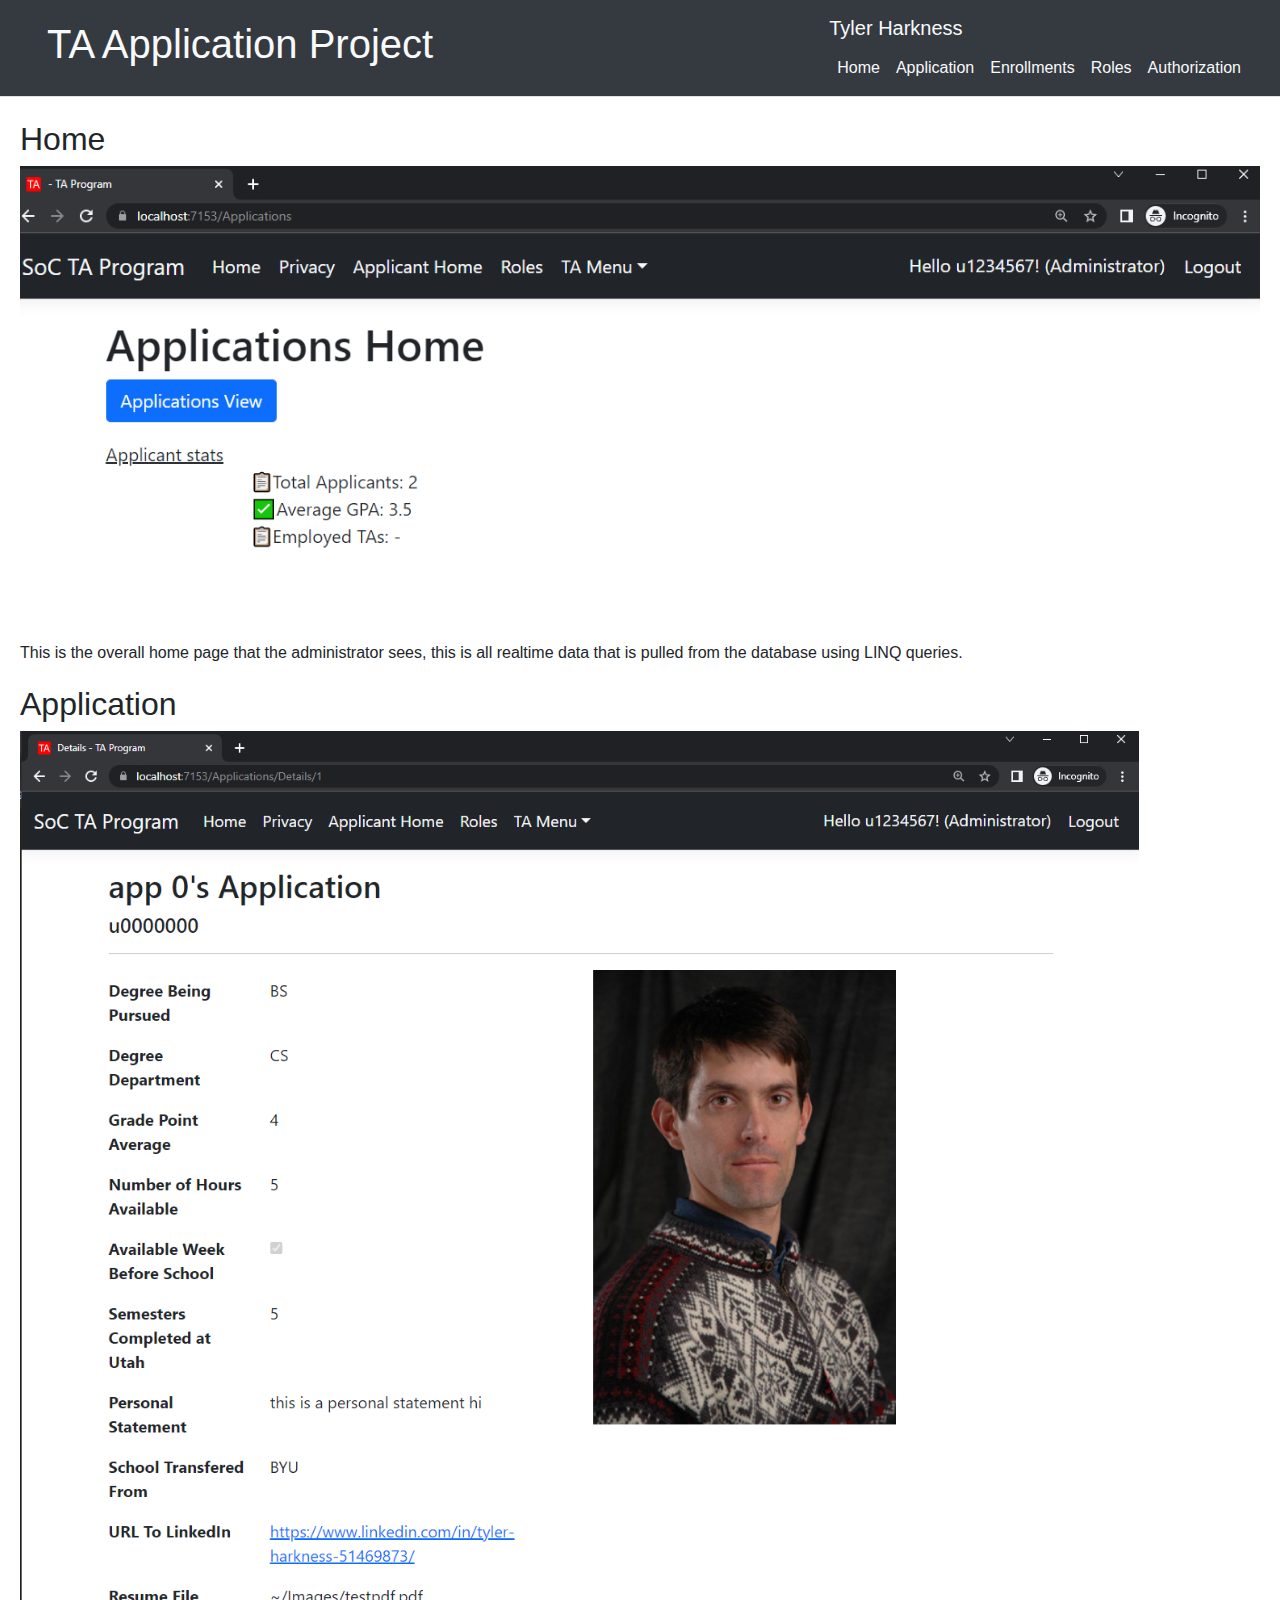
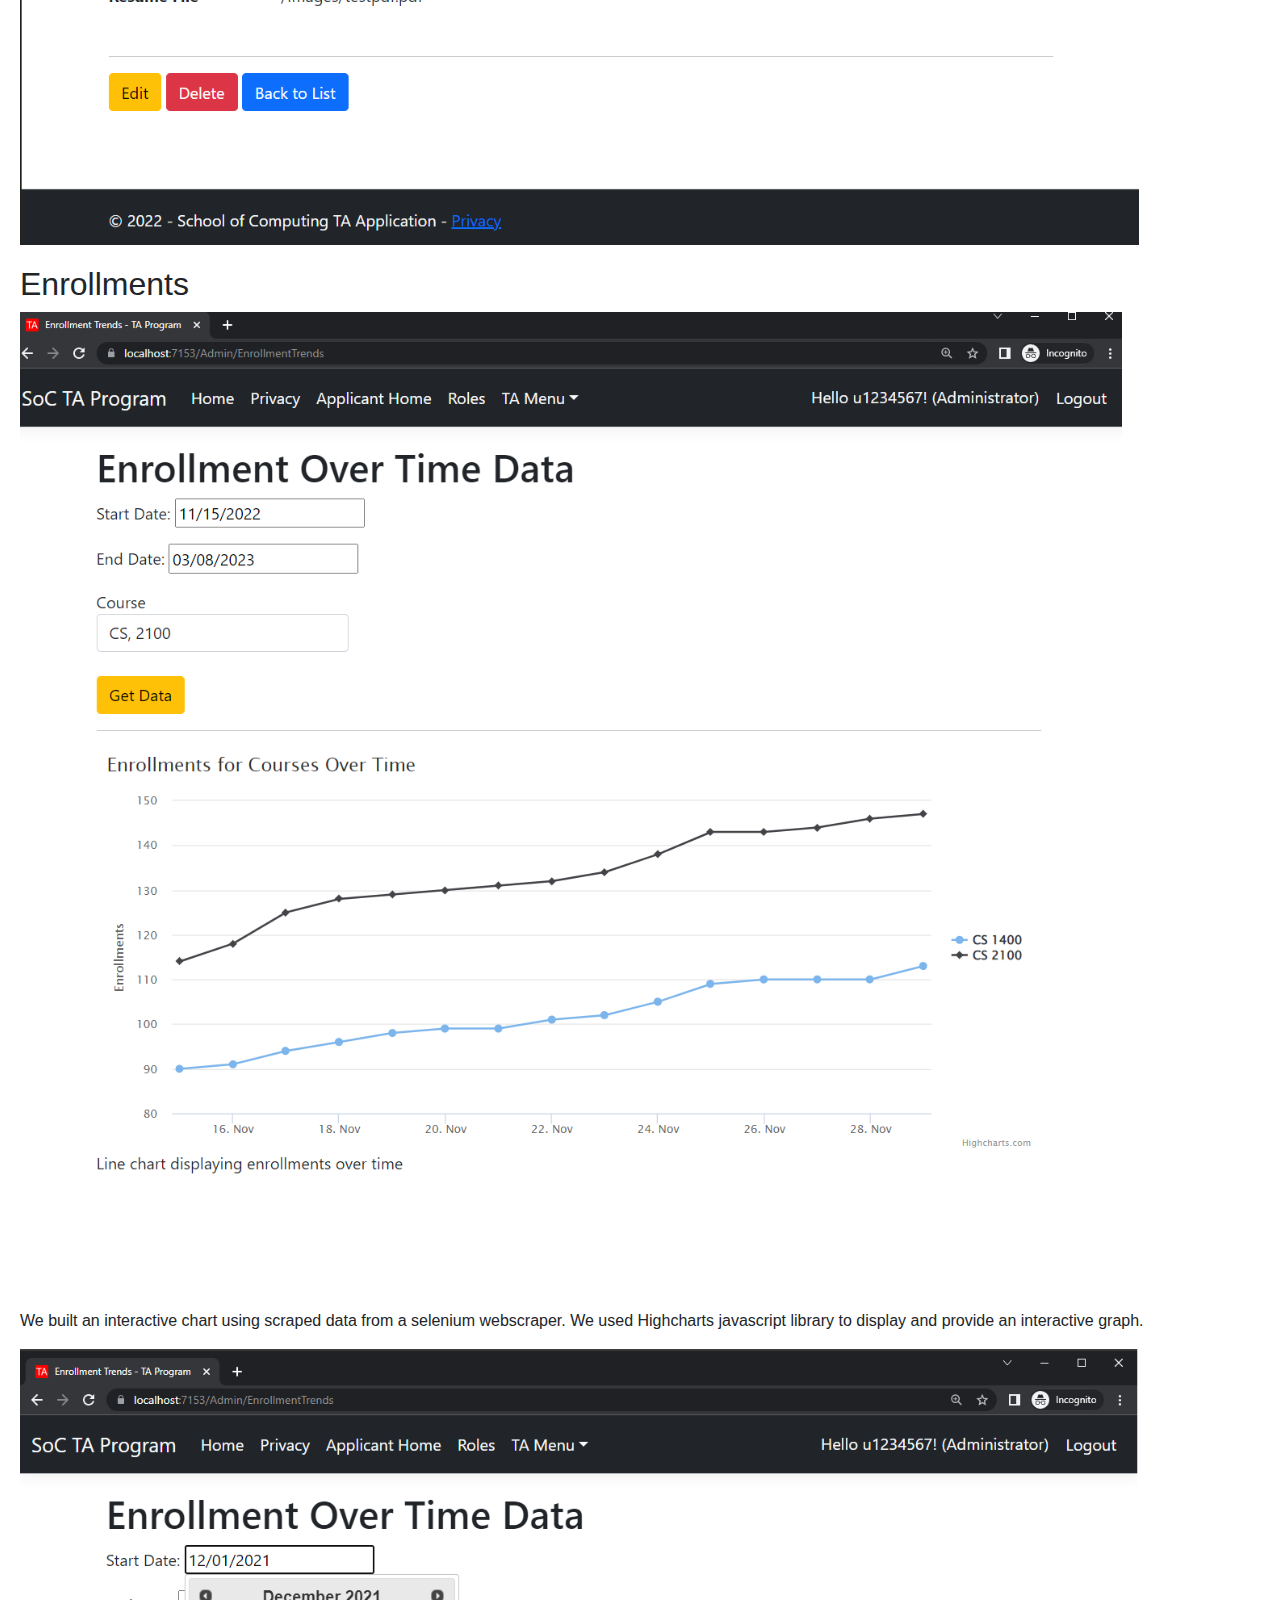
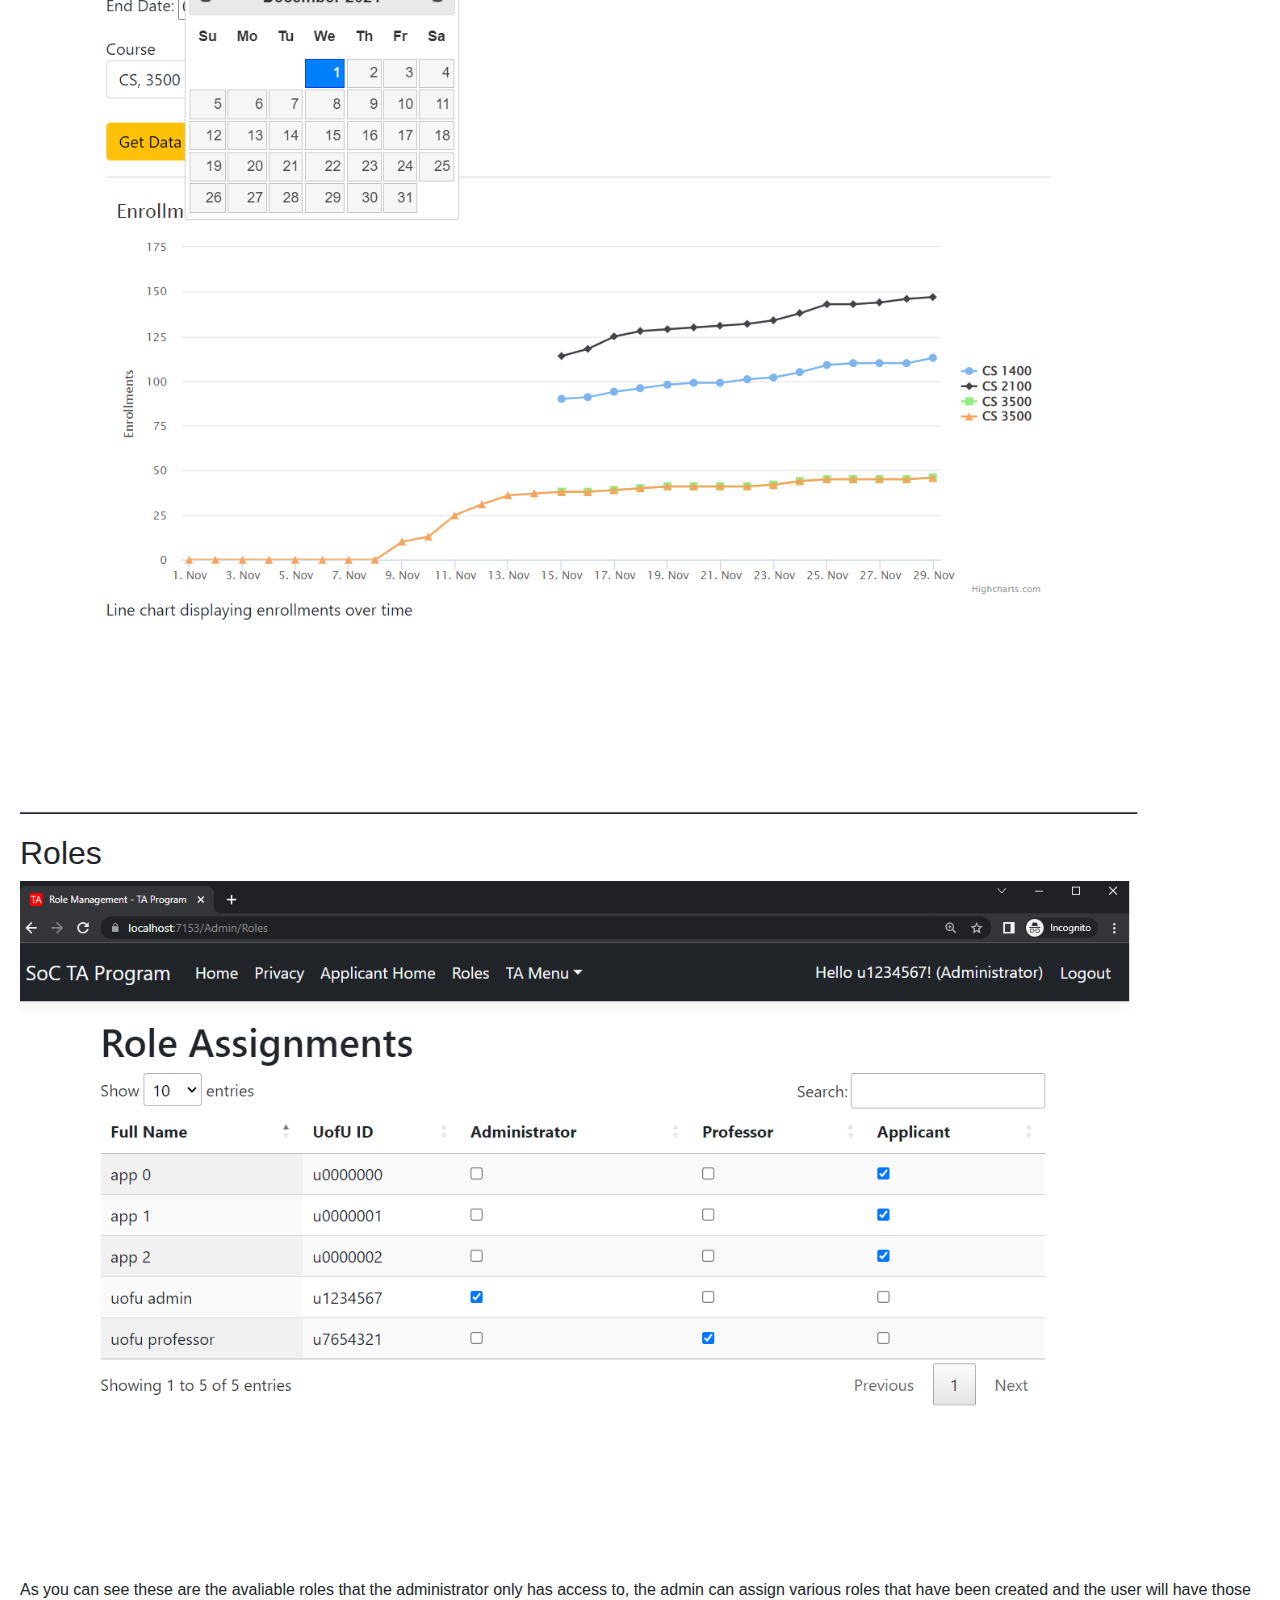
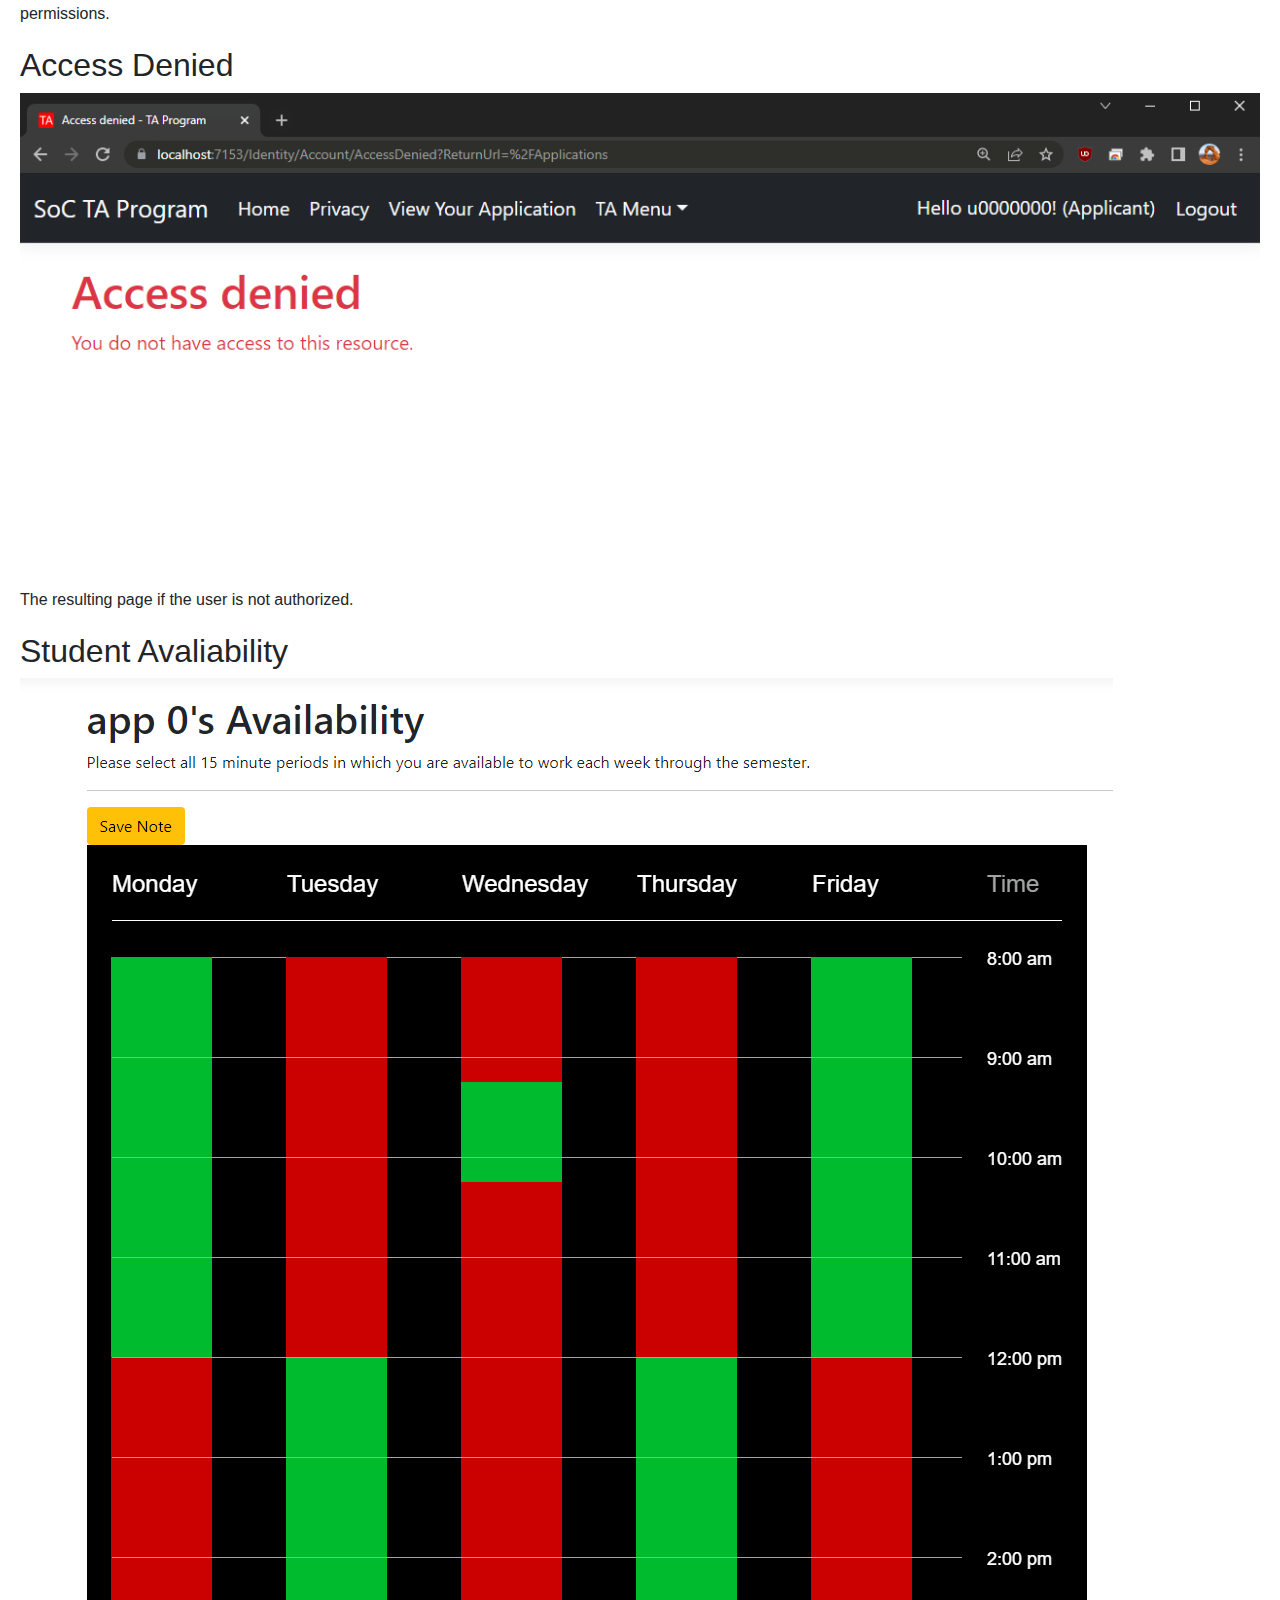
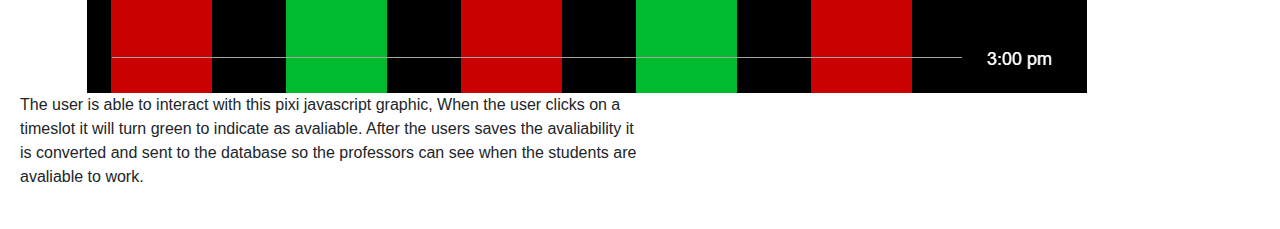
==== TAproject.html @ ca3ff70e "cleaning up" ====
<!DOCTYPE html>
<html lang="en">
<head>
    <link rel="stylesheet" type="text/css" href="style.css">
    <!-- Bootstrap JavaScript -->
    <link rel="stylesheet" href="https://stackpath.bootstrapcdn.com/bootstrap/4.3.1/css/bootstrap.min.css" integrity="sha384-ggOyR0iXCbMQv3Xipma34MD+dH/1fQ784/j6cY/iJTQUOhcWr7x9JvoRxT2MZw1T" crossorigin="anonymous">
    <script src="https://stackpath.bootstrapcdn.com/bootstrap/4.3.1/js/bootstrap.min.js" integrity="sha384-JjSmVgyd0p3pXB1rRibZUAYoIIy6OrQ6VrjIEaFf/nJGzIxFDsf4x0xIM+B07jRM" crossorigin="anonymous"></script>
    <script src="https://code.jquery.com/jquery-3.3.1.slim.min.js" integrity="sha384-q8i/X+965DzO0rT7abK41JStQIAqVgRVzpbzo5smXKp4YfRvH+8abtTE1Pi6jizo" crossorigin="anonymous"></script>
    <meta charset="UTF-8">
    <meta name="viewport" content="width=device-width, initial-scale=1.0">
    <title>TA Application Project</title>
    <style>
    
    </style>
</head>
<body>
    <header>
        <nav class="navbar fixed-top navbar-expand-sm navbar-toggleable-sm navbar-light bg-dark border-bottom box-shadow mb-3">
            <div class="container-fluid">
                <a class="nav-link text-light" href="./index.html">
                    <h1 class="text-light">TA Application Project </h1>
                </a>
                <button class="navbar-toggler" type="button" data-bs-toggle="collapse" data-bs-target=".navbar-collapse" aria-controls="navbarSupportedContent"
                        aria-expanded="false" aria-label="Toggle navigation">
                    <span class="navbar-toggler-icon"></span>
                </button>

               
                <div class="ms-auto">
                    <a class="navbar-brand text-light" href="./index.html">Tyler Harkness</a>
                    <ul class="navbar-nav">
                        <li class="nav-item">
                            <a class="nav-link text-light" href="#home">Home</a>
                        </li>
                        <li class="nav-item">
                            <a class="nav-link text-light" href="#application">Application</a>
                        </li>
                        <li class="nav-item">
                            <a class="nav-link text-light" href="#enrollments">Enrollments</a>
                        </li>
                        <li class="nav-item">
                            <a class="nav-link text-light" href="#roles">Roles</a>
                        </li>
                        <li class="nav-item">
                            <a class="nav-link text-light" href="#access">Authorization</a>
                        </li>
                    </ul>
                </div>

            </div>
        </nav>

    </header>
 



    <main>
        <section id="home">
            <h2>Home</h2>
            <img src="./Images/application-home.png" alt="Screenshot of the application homepage">
            <p>This is the overall home page that the administrator sees, this is all realtime data that is pulled from the database using LINQ queries.</p>
        </section>
        <section id="application">
            <h2>Application</h2>
            <img src="./Images/application-page.png" alt="Screenshot of the application page">
        </section>
        <section id="enrollments">
            <h2>Enrollments</h2>
            <img src="./Images/enrollment-1.png" alt="Screenshot of the enrollments page 1">
            <p>We built an interactive chart using scraped data from a selenium webscraper. We used Highcharts javascript library to display and provide an interactive graph.</p>
            <img src="./Images/enrollment-2.png" alt="Screenshot of the enrollments page 2">
        </section>
        <section id="roles">
            <h2>Roles</h2>
            <img src="./Images/roles.png" alt="Screenshot of the roles page">
            <p>As you can see these are the avaliable roles that the administrator only has access to, the admin can assign various roles that have been created and the user will have those permissions.</p>
        </section>
        <section id="access">
            <h2>Access Denied</h2>
            <img src="./Images/access-denied.png" alt="Screenshot of authorization">
            <p>The resulting page if the user is not authorized.</p>
        </section>
        <section id="Avaliability">
            <h2>Student Avaliability</h2>
            <img src="./Images/avaliability.png" alt="Screenshot of avaliability">
            <p style="max-width: 50%">The user is able to interact with this pixi javascript graphic, When the user clicks on a timeslot it will turn green to indicate as avaliable. After the users saves the avaliability it is converted and sent to the database so the professors can see when the students are avaliable to work. </p>
        </section>
    </main>
</body>
</html>
---- style.css ----
.container {
    display: flex;
}

.navbar-brand {
    margin-right: auto;
}

.navbar-nav {
    display: flex;
}

.nav-link {
    padding-right: 1rem;
    padding-left: 1rem;
}

.flex-grow-1 {
    flex-grow: 1;
}
body {
    font-family: Arial, sans-serif;
    margin: 0;
    padding-top: 100px;
}

main {
    padding: 20px;
}

section {
    margin-bottom: 20px;
}

img {
    max-width: 100%;
    height: auto;
}
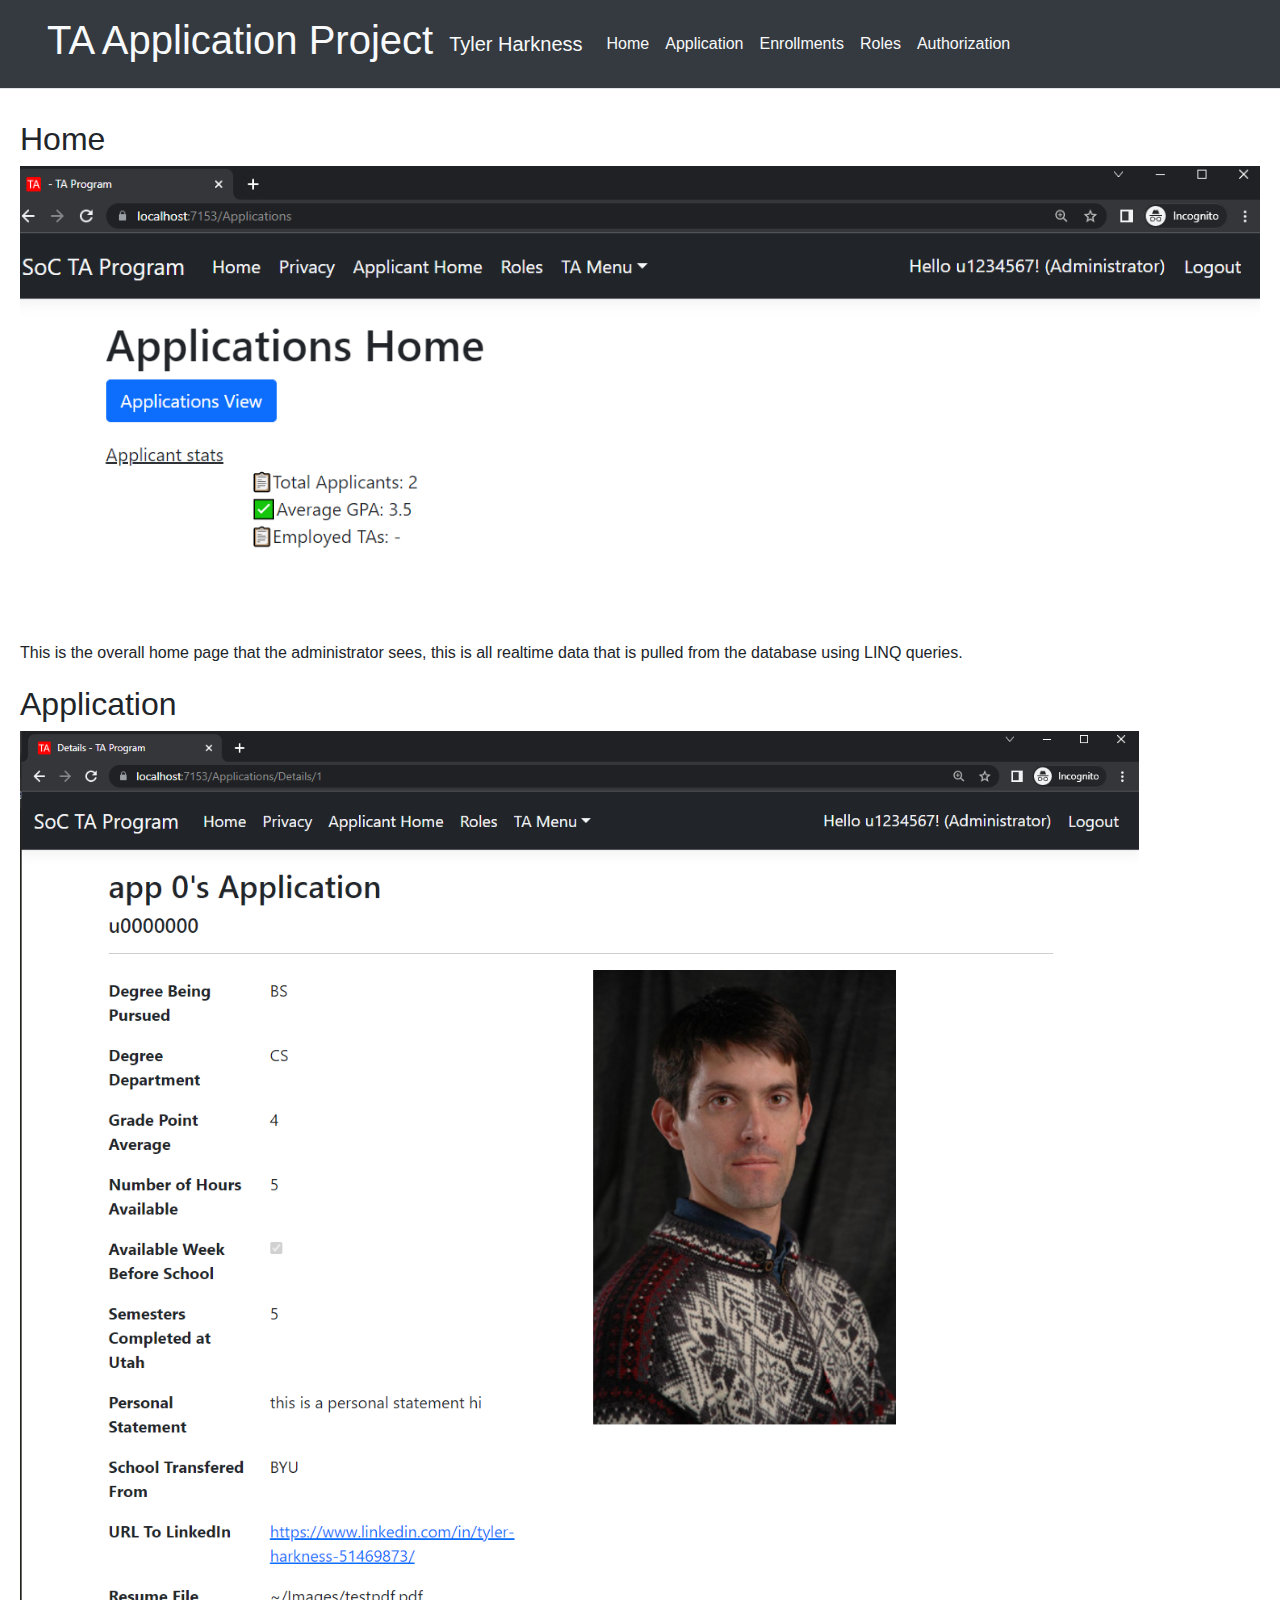
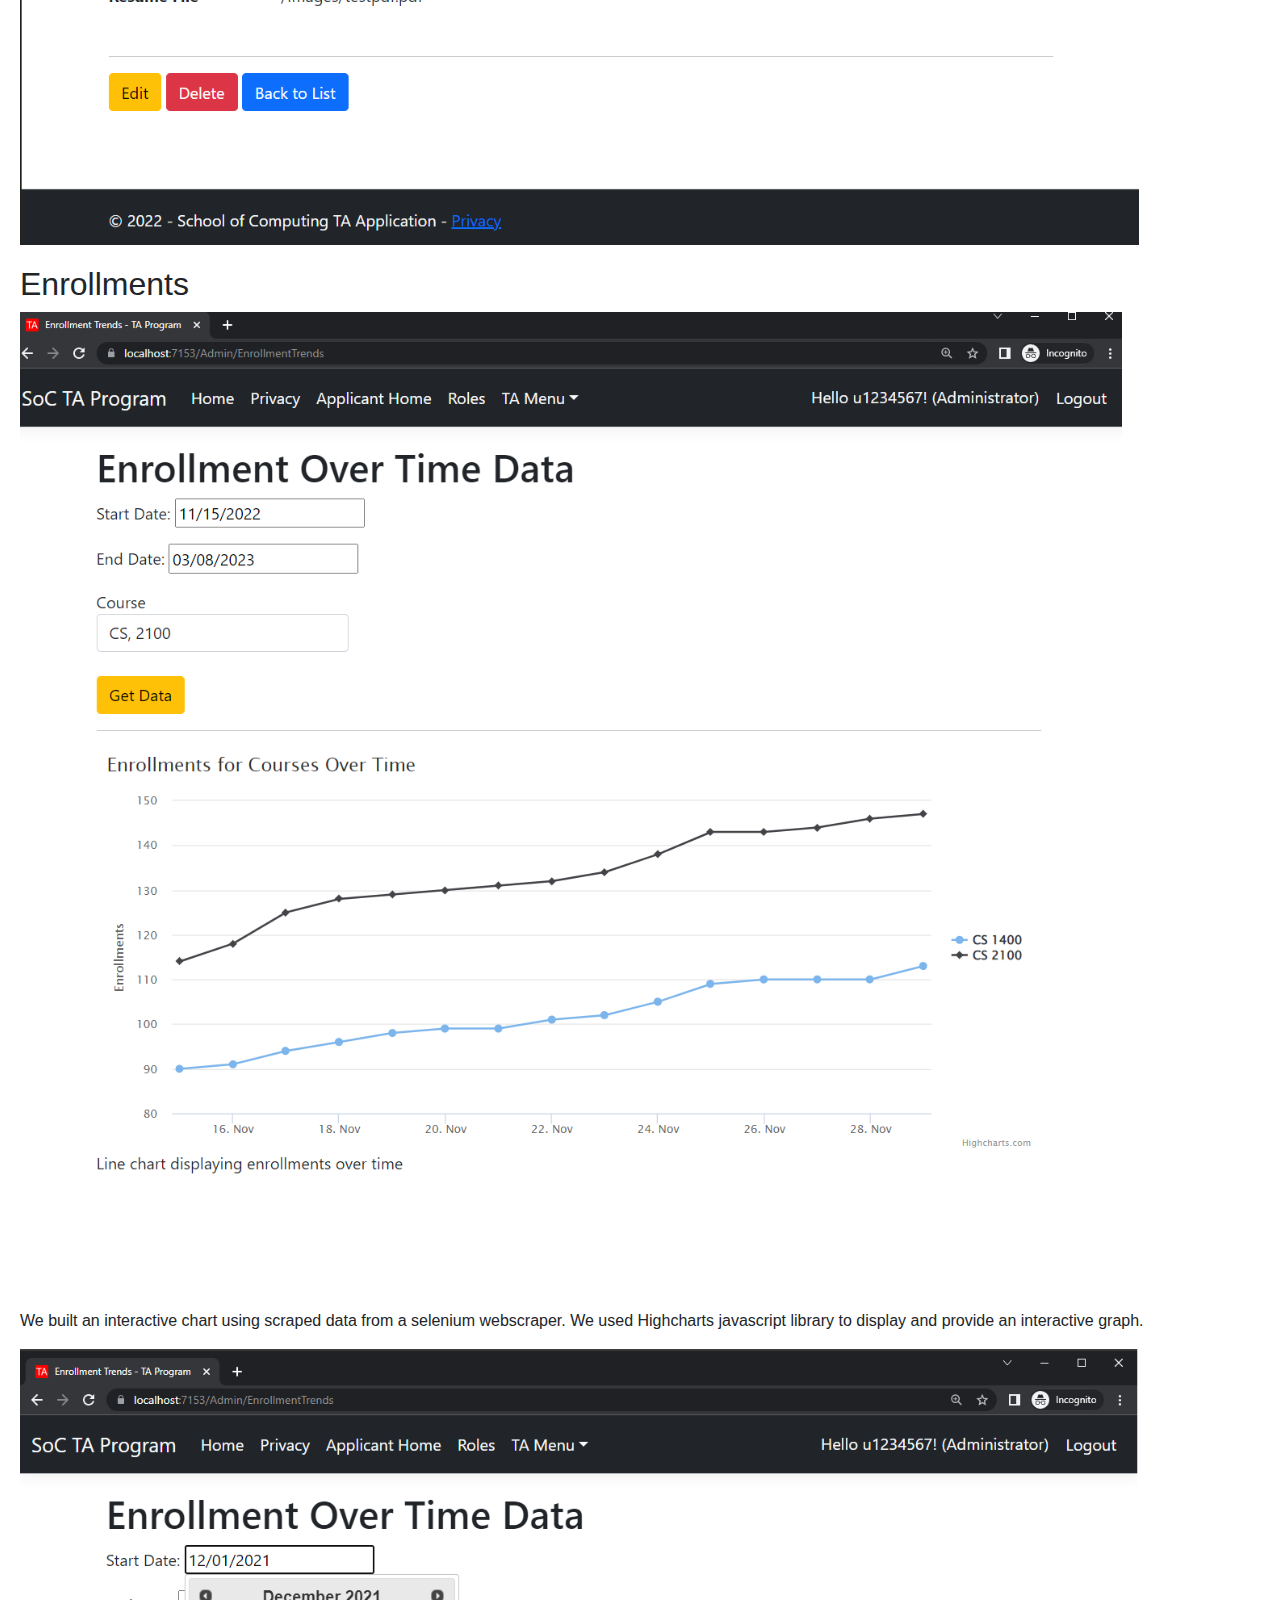
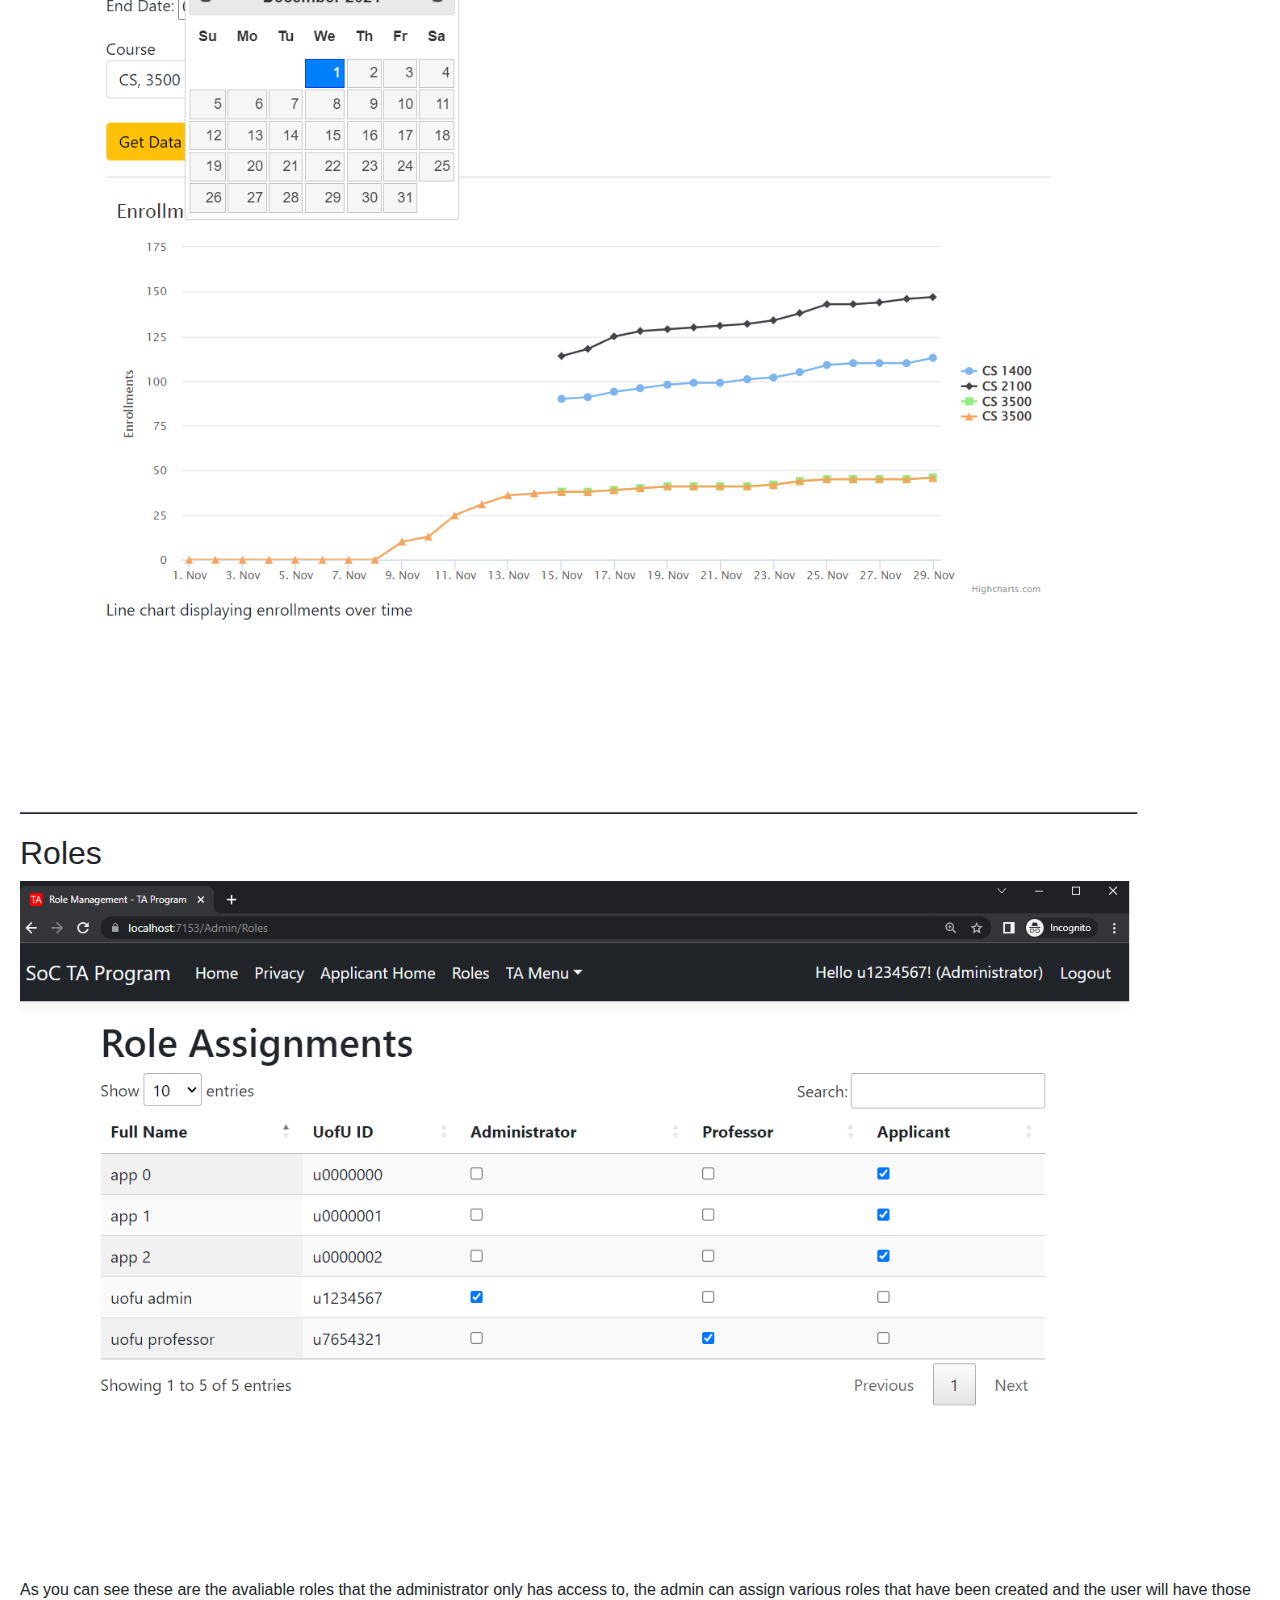
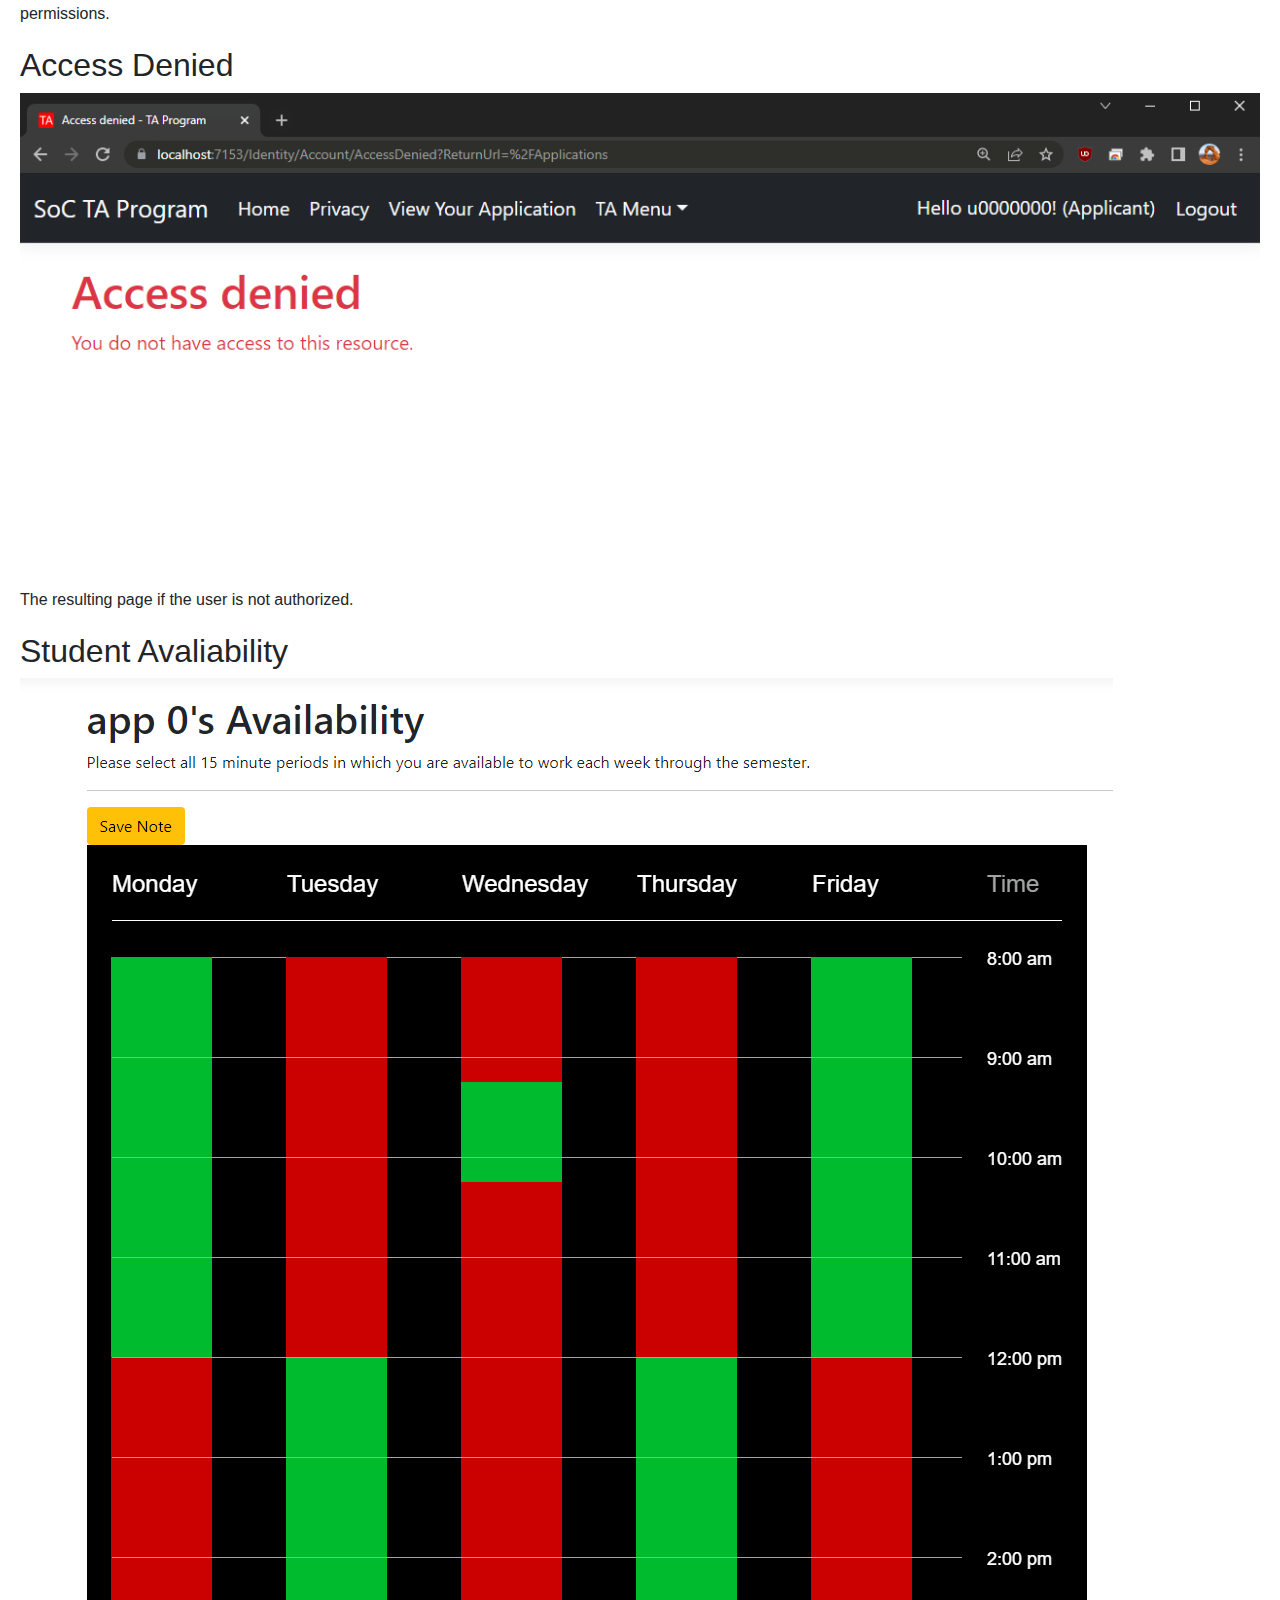
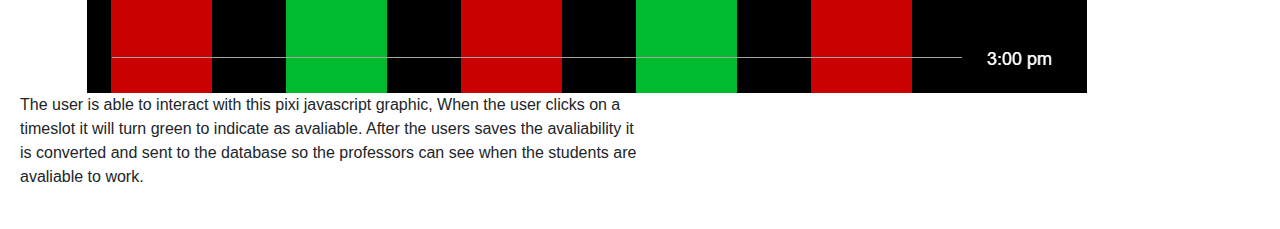
==== commit dc6dd696: "fixing mobile screen navbar" ====
--- a/TAproject.html
+++ b/TAproject.html
@@ -26,8 +26,8 @@
                 </button>
 
                
-                <div class="ms-auto">
                     <a class="navbar-brand text-light" href="./index.html">Tyler Harkness</a>
+                <div class="navbar-collapse collapse d-sm-inline-flex justify-content-between">
                     <ul class="navbar-nav">
                         <li class="nav-item">
                             <a class="nav-link text-light" href="#home">Home</a>
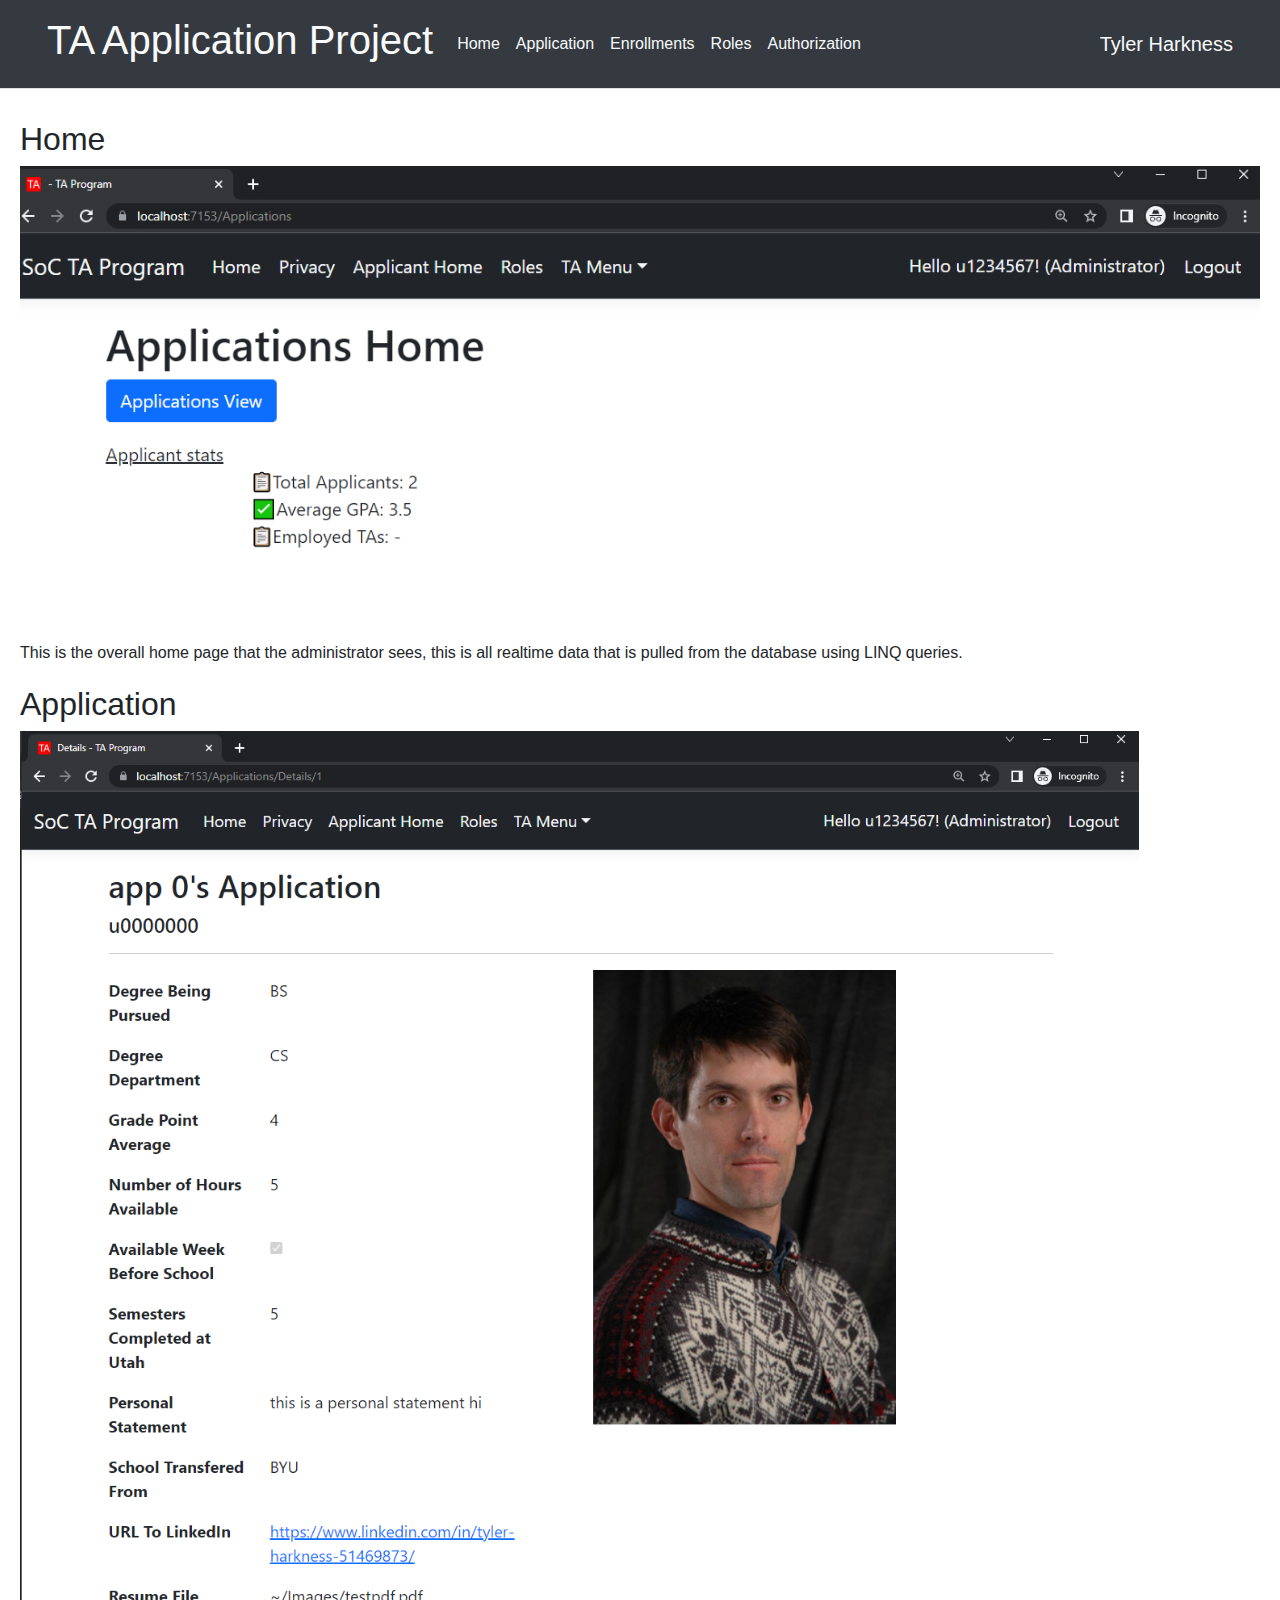
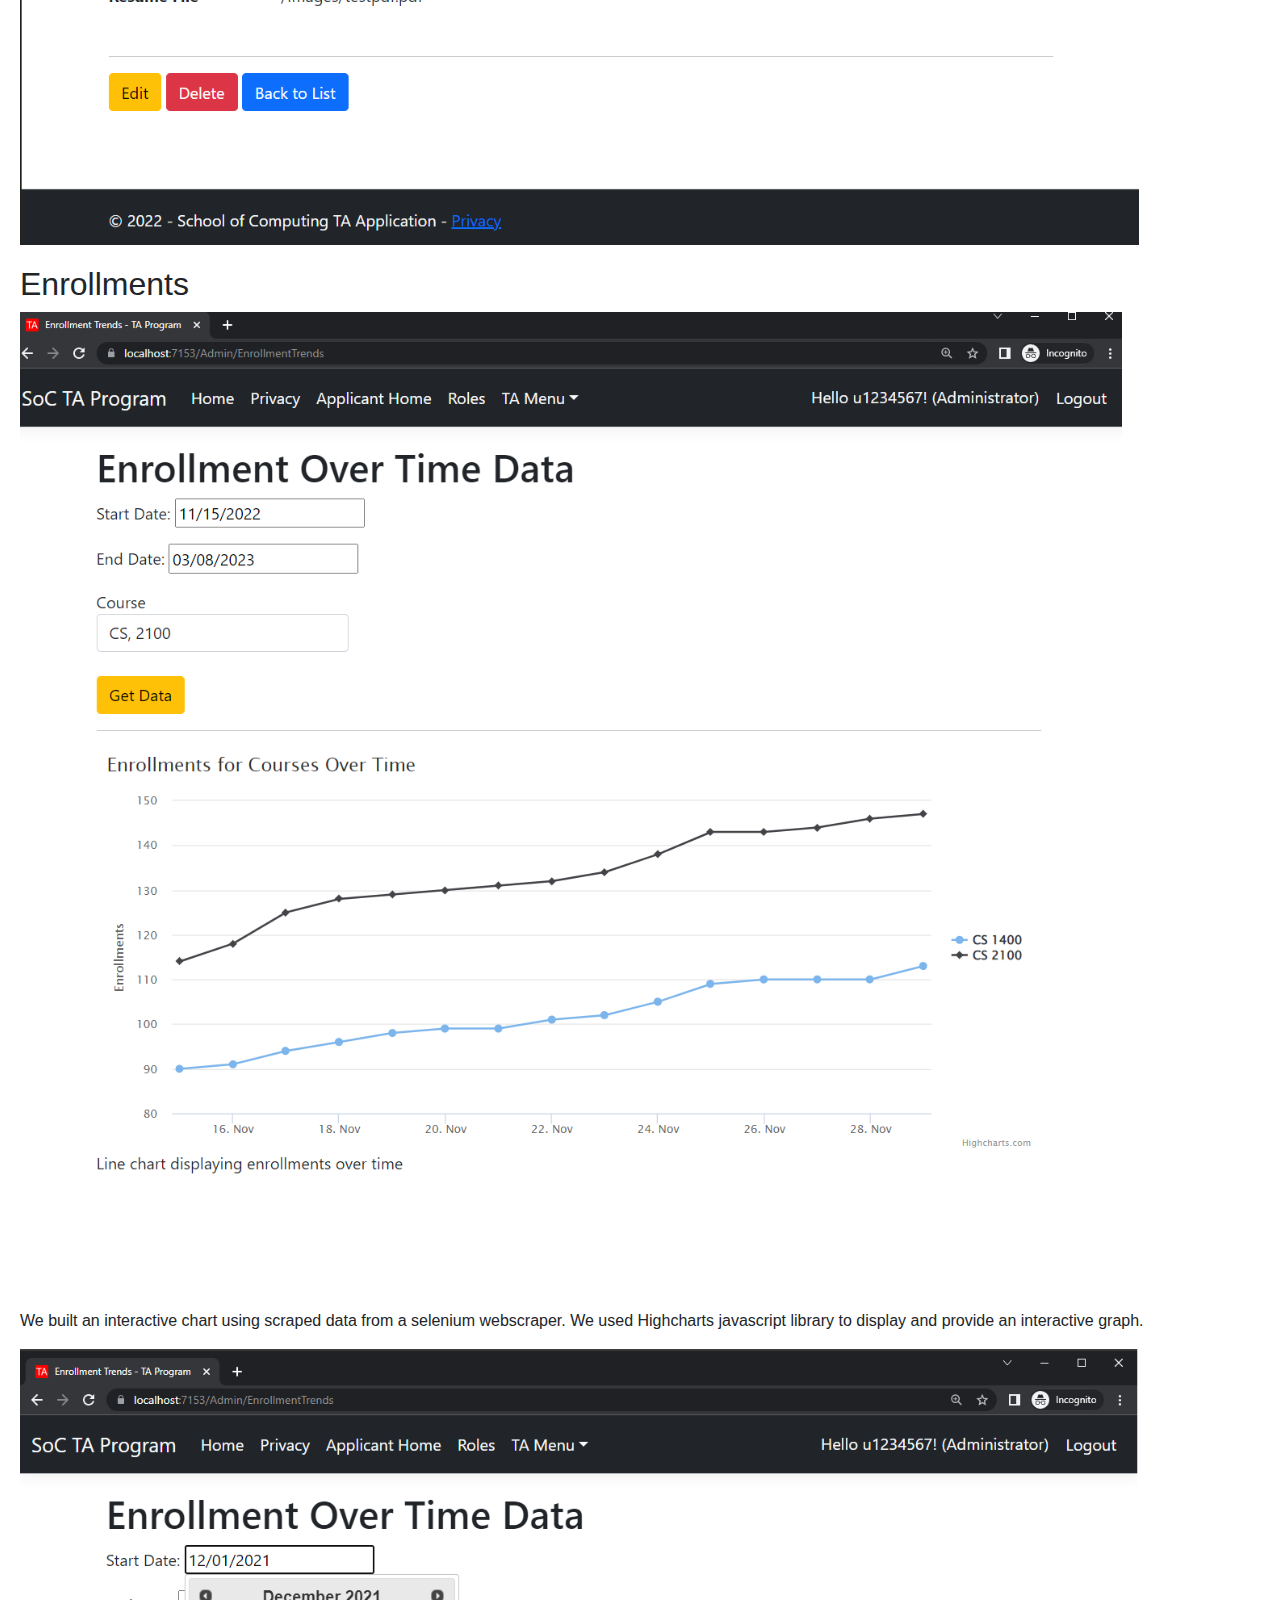
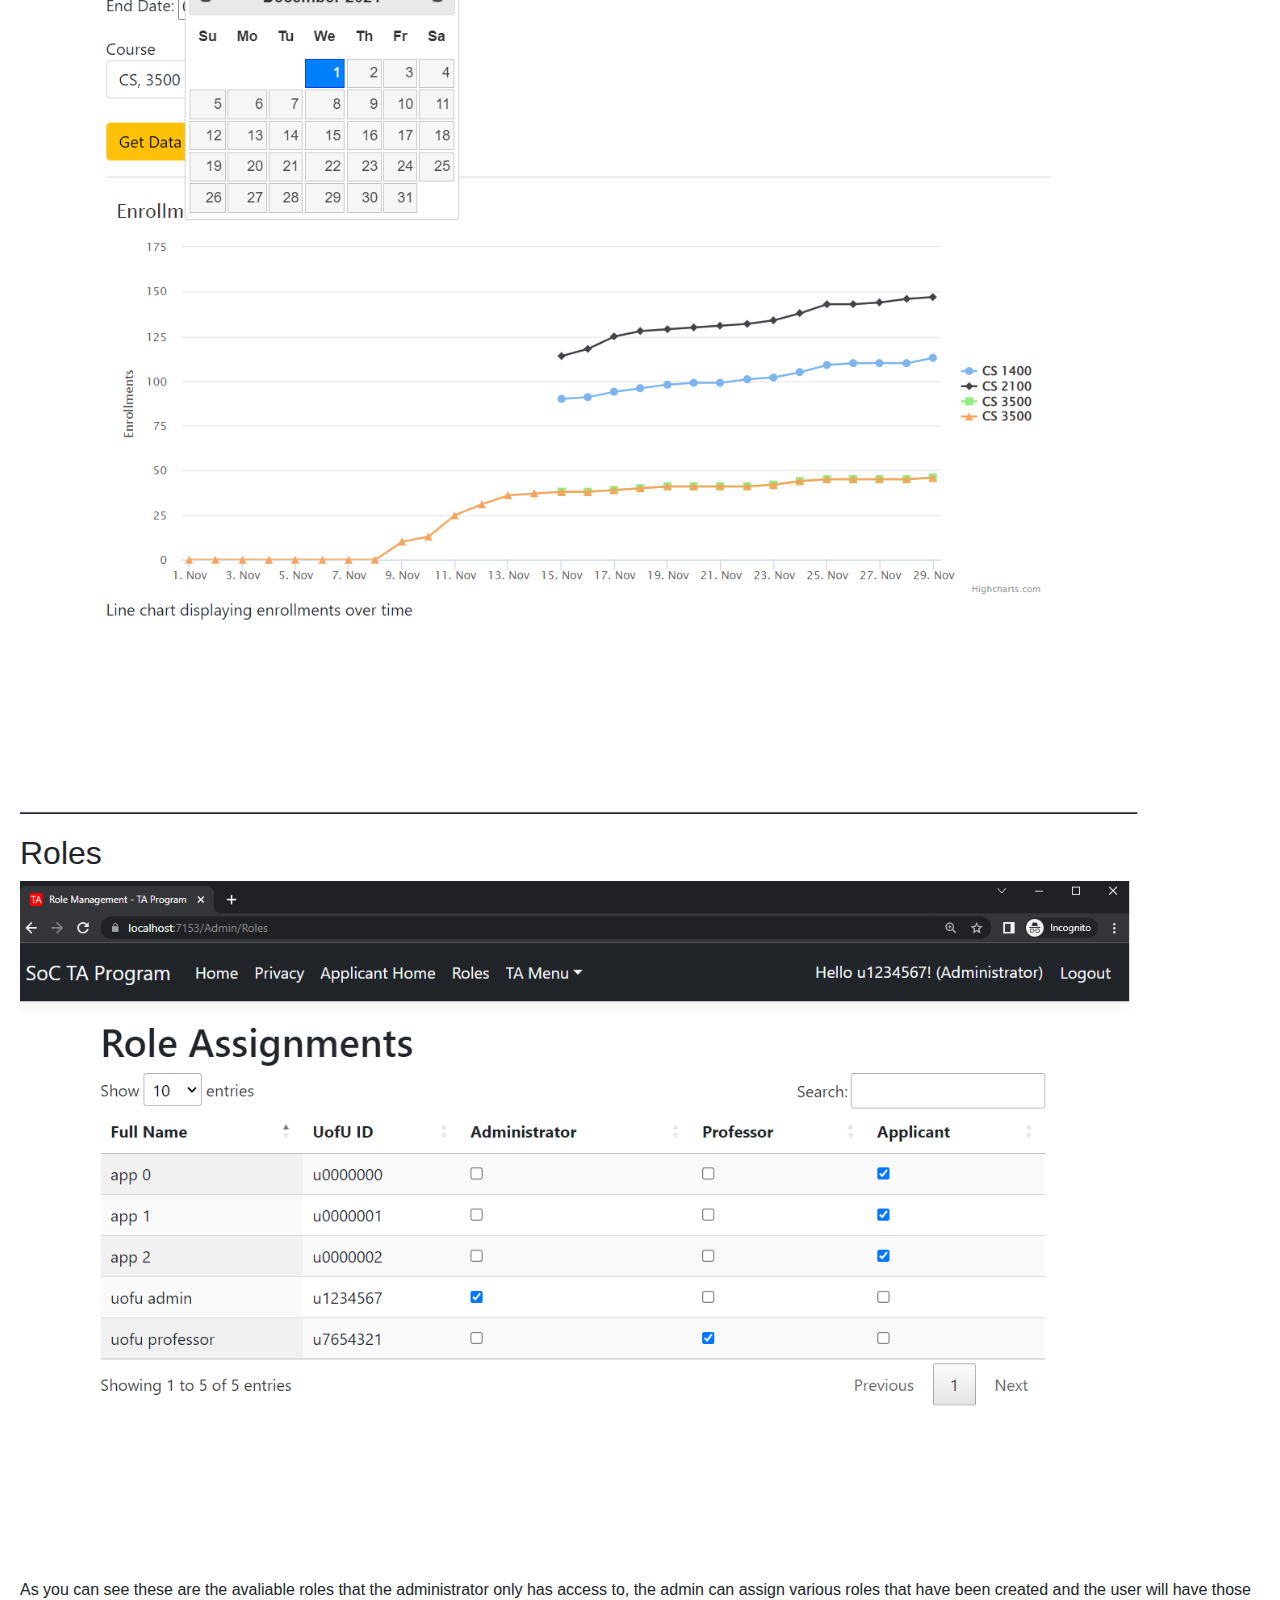
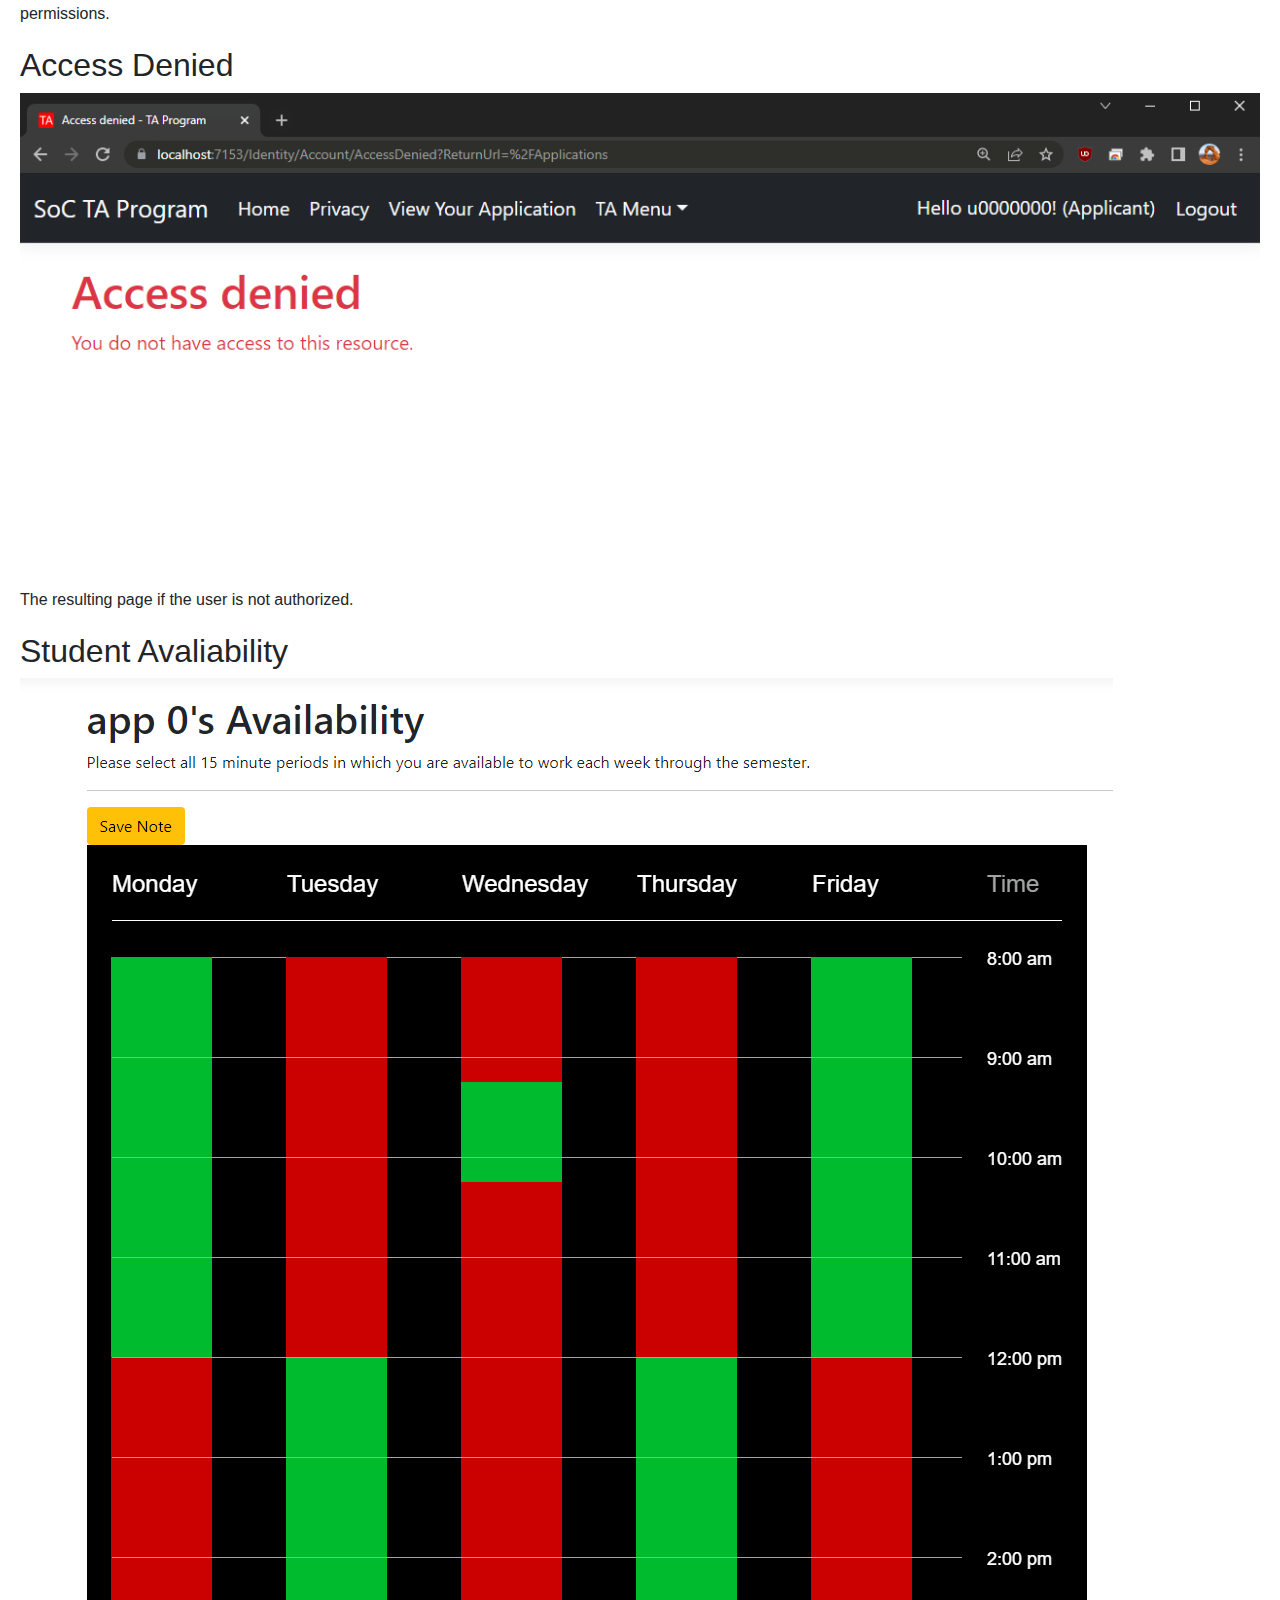
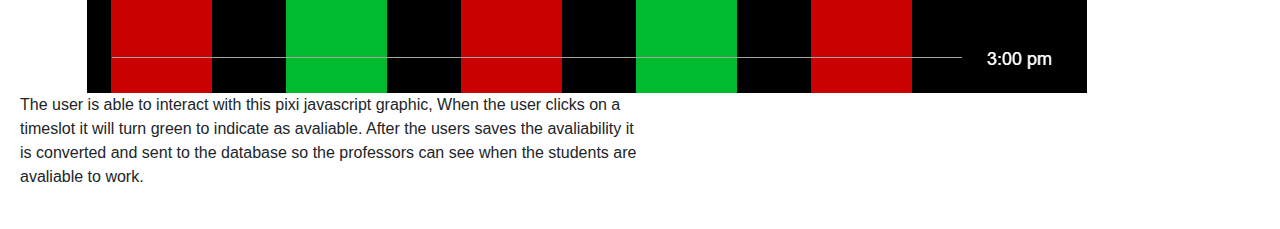
==== commit aa7dd89c: "testing if the navbar is fixed" ====
--- a/TAproject.html
+++ b/TAproject.html
@@ -20,14 +20,10 @@
                 <a class="nav-link text-light" href="./index.html">
                     <h1 class="text-light">TA Application Project </h1>
                 </a>
-                <button class="navbar-toggler" type="button" data-bs-toggle="collapse" data-bs-target=".navbar-collapse" aria-controls="navbarSupportedContent"
-                        aria-expanded="false" aria-label="Toggle navigation">
+                <button class="navbar-toggler" type="button" data-toggle="collapse" data-target=".navbar-collapse" aria-controls="navbarSupportedContent" aria-expanded="false" aria-label="Toggle navigation">
                     <span class="navbar-toggler-icon"></span>
                 </button>
-
-               
-                    <a class="navbar-brand text-light" href="./index.html">Tyler Harkness</a>
-                <div class="navbar-collapse collapse d-sm-inline-flex justify-content-between">
+                <div class="navbar-collapse collapse d-sm-inline-flex justify-content-between ml-auto">
                     <ul class="navbar-nav">
                         <li class="nav-item">
                             <a class="nav-link text-light" href="#home">Home</a>
@@ -45,13 +41,15 @@
                             <a class="nav-link text-light" href="#access">Authorization</a>
                         </li>
                     </ul>
+                    <a class="navbar-brand text-light" href="./index.html">Tyler Harkness</a>
                 </div>
-
             </div>
         </nav>
+    </header>
 
-    </header>
- 
+
+
+
 
 
 
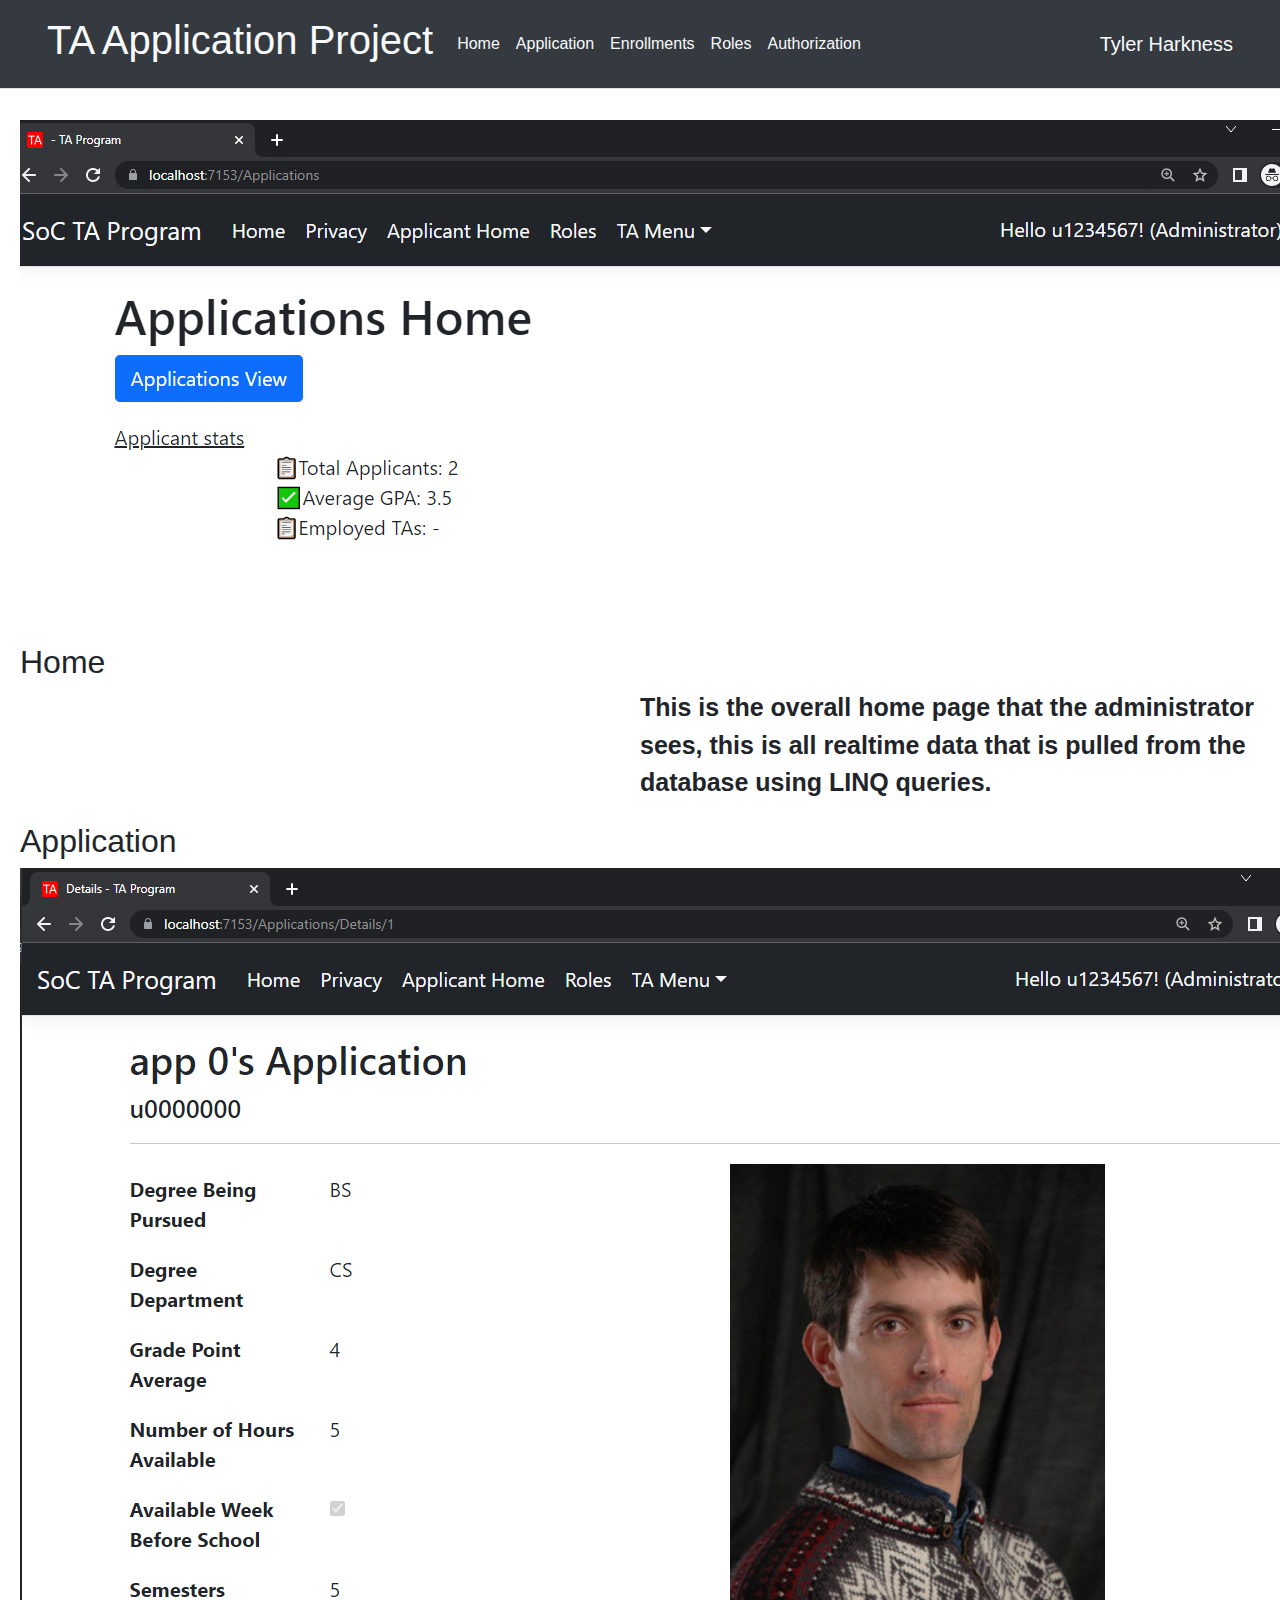
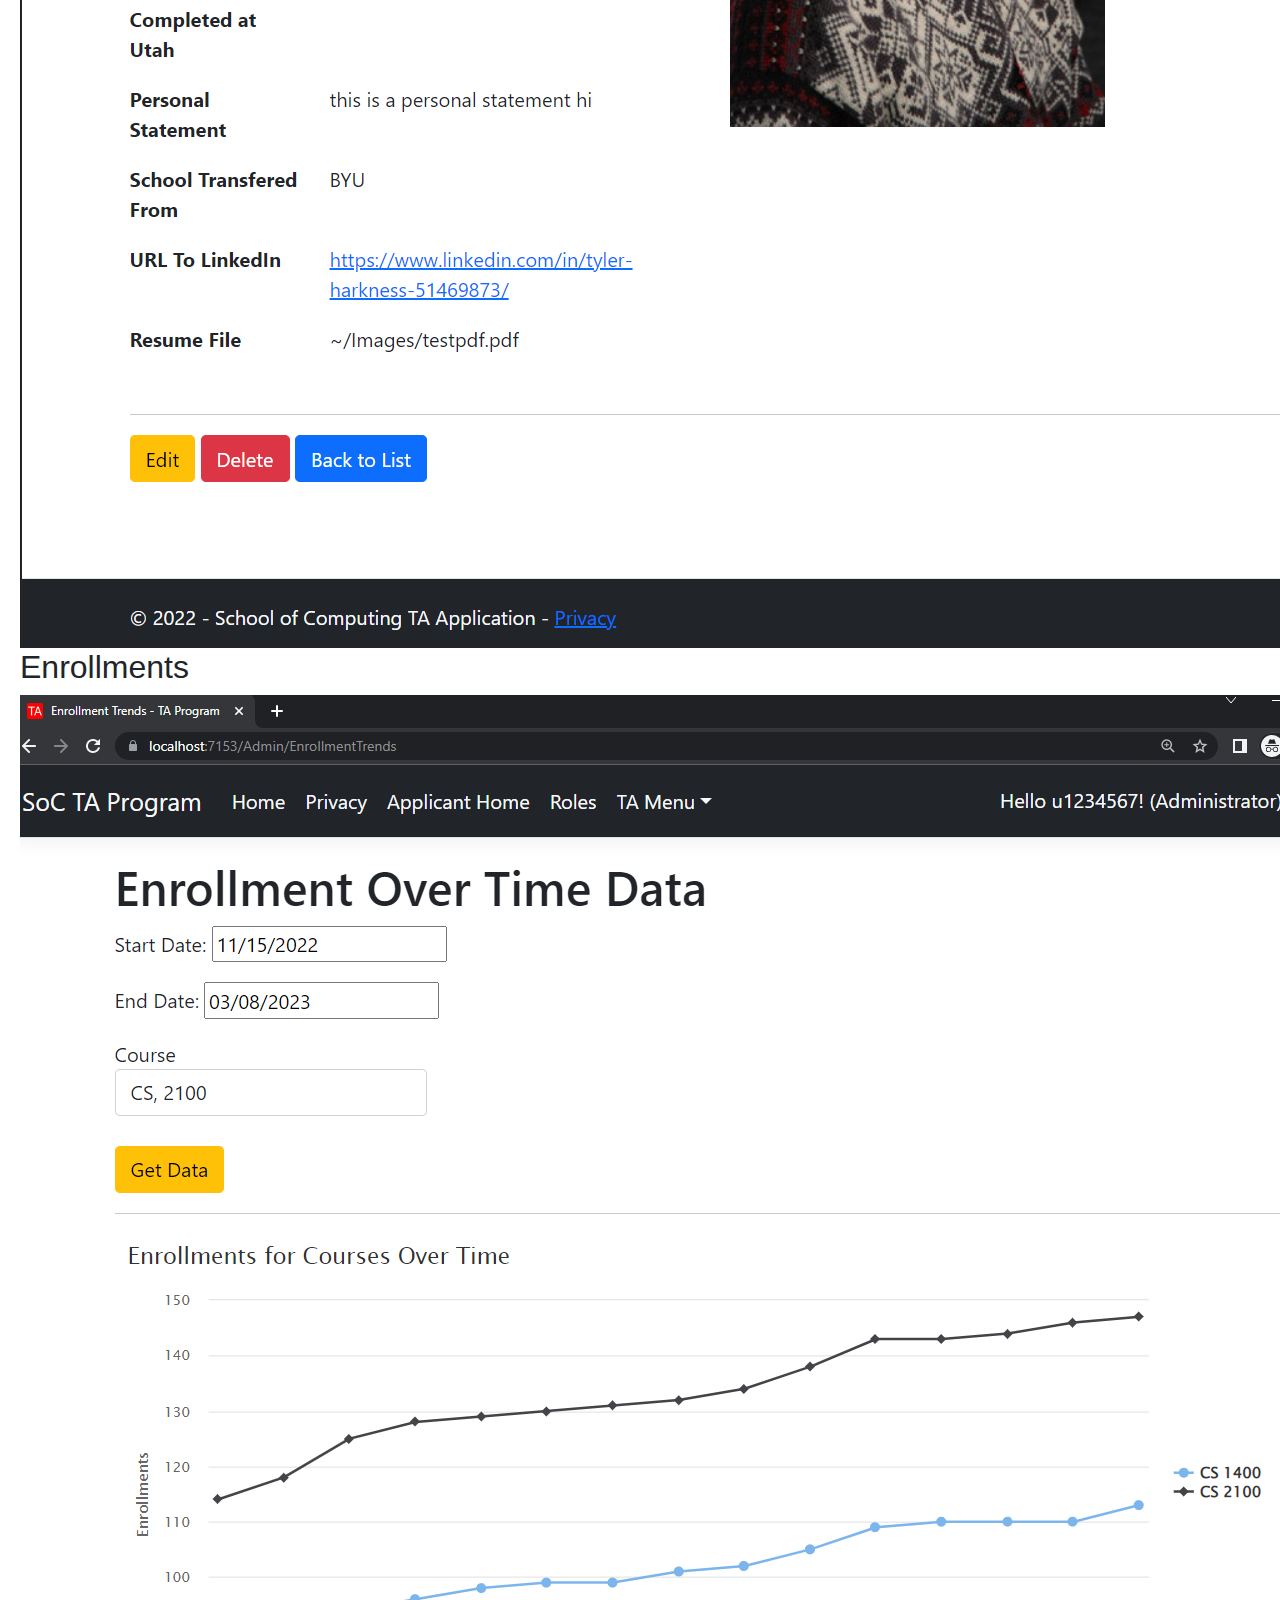
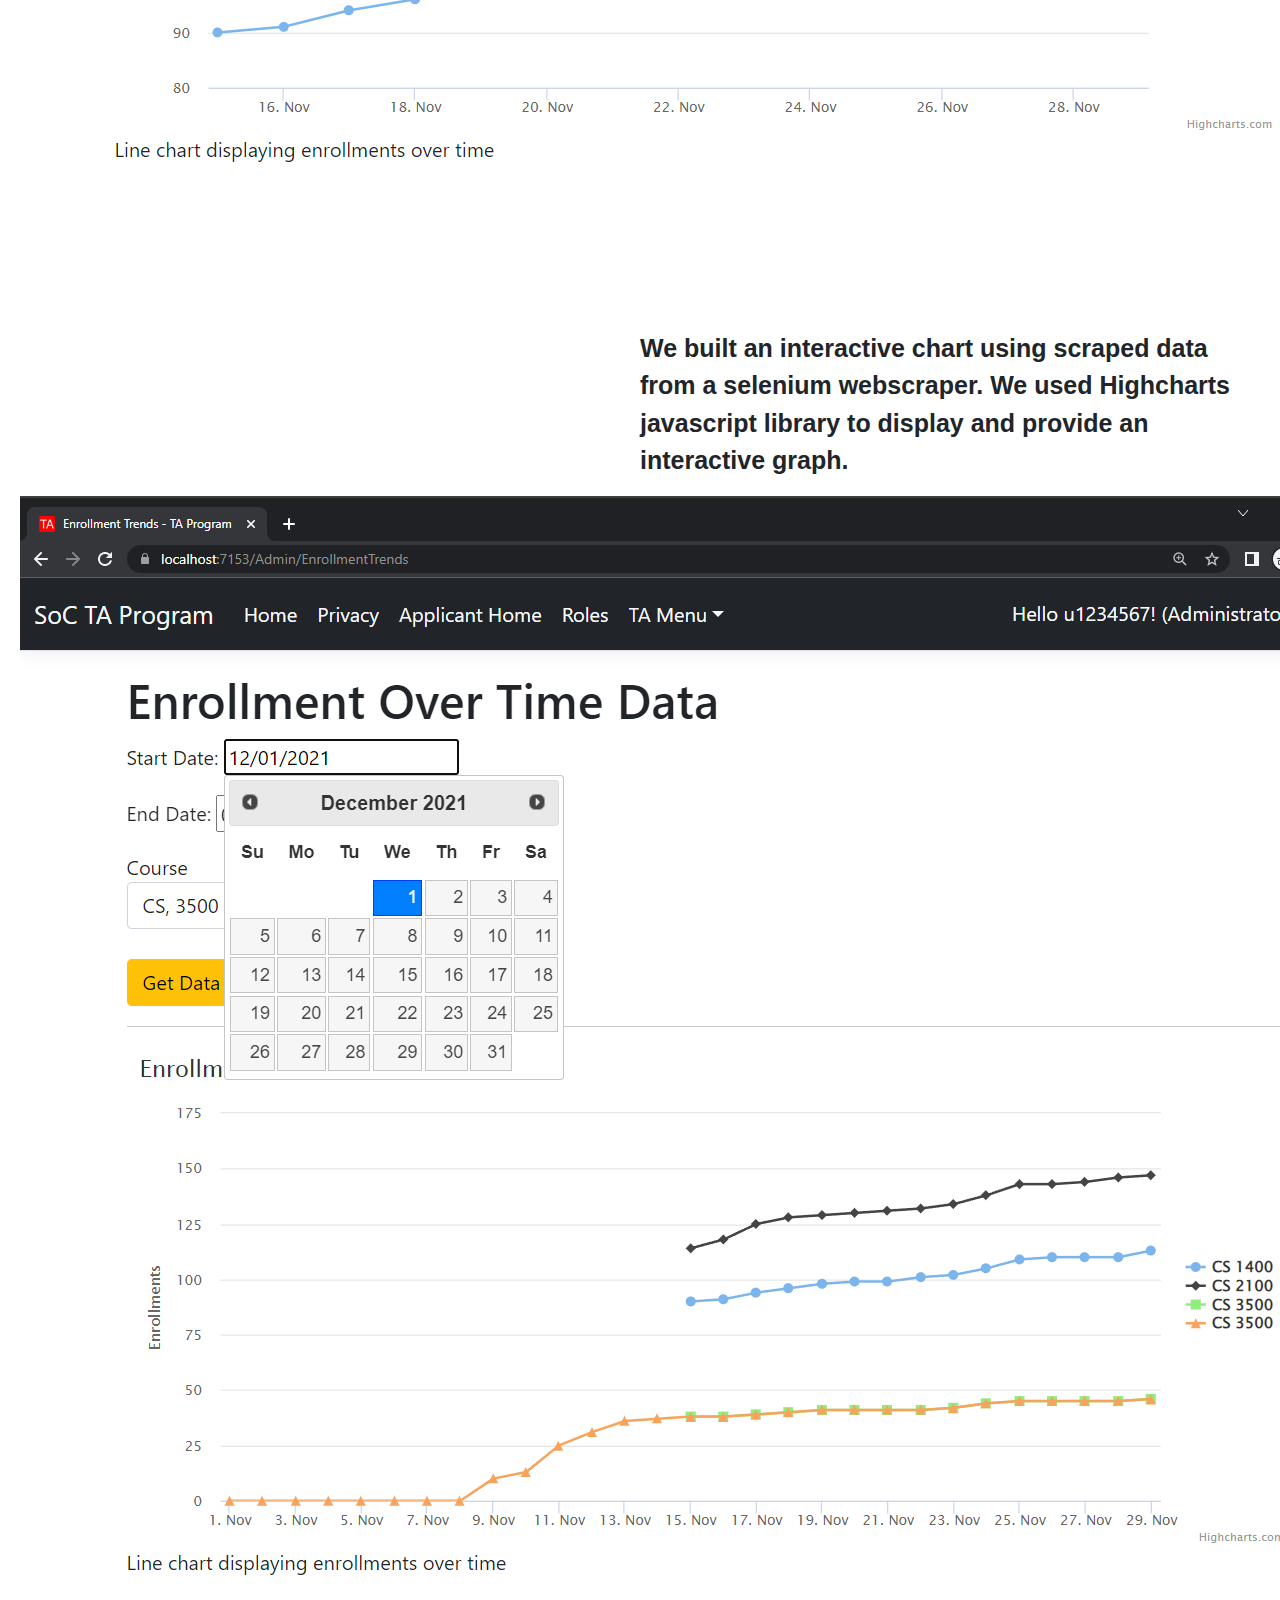
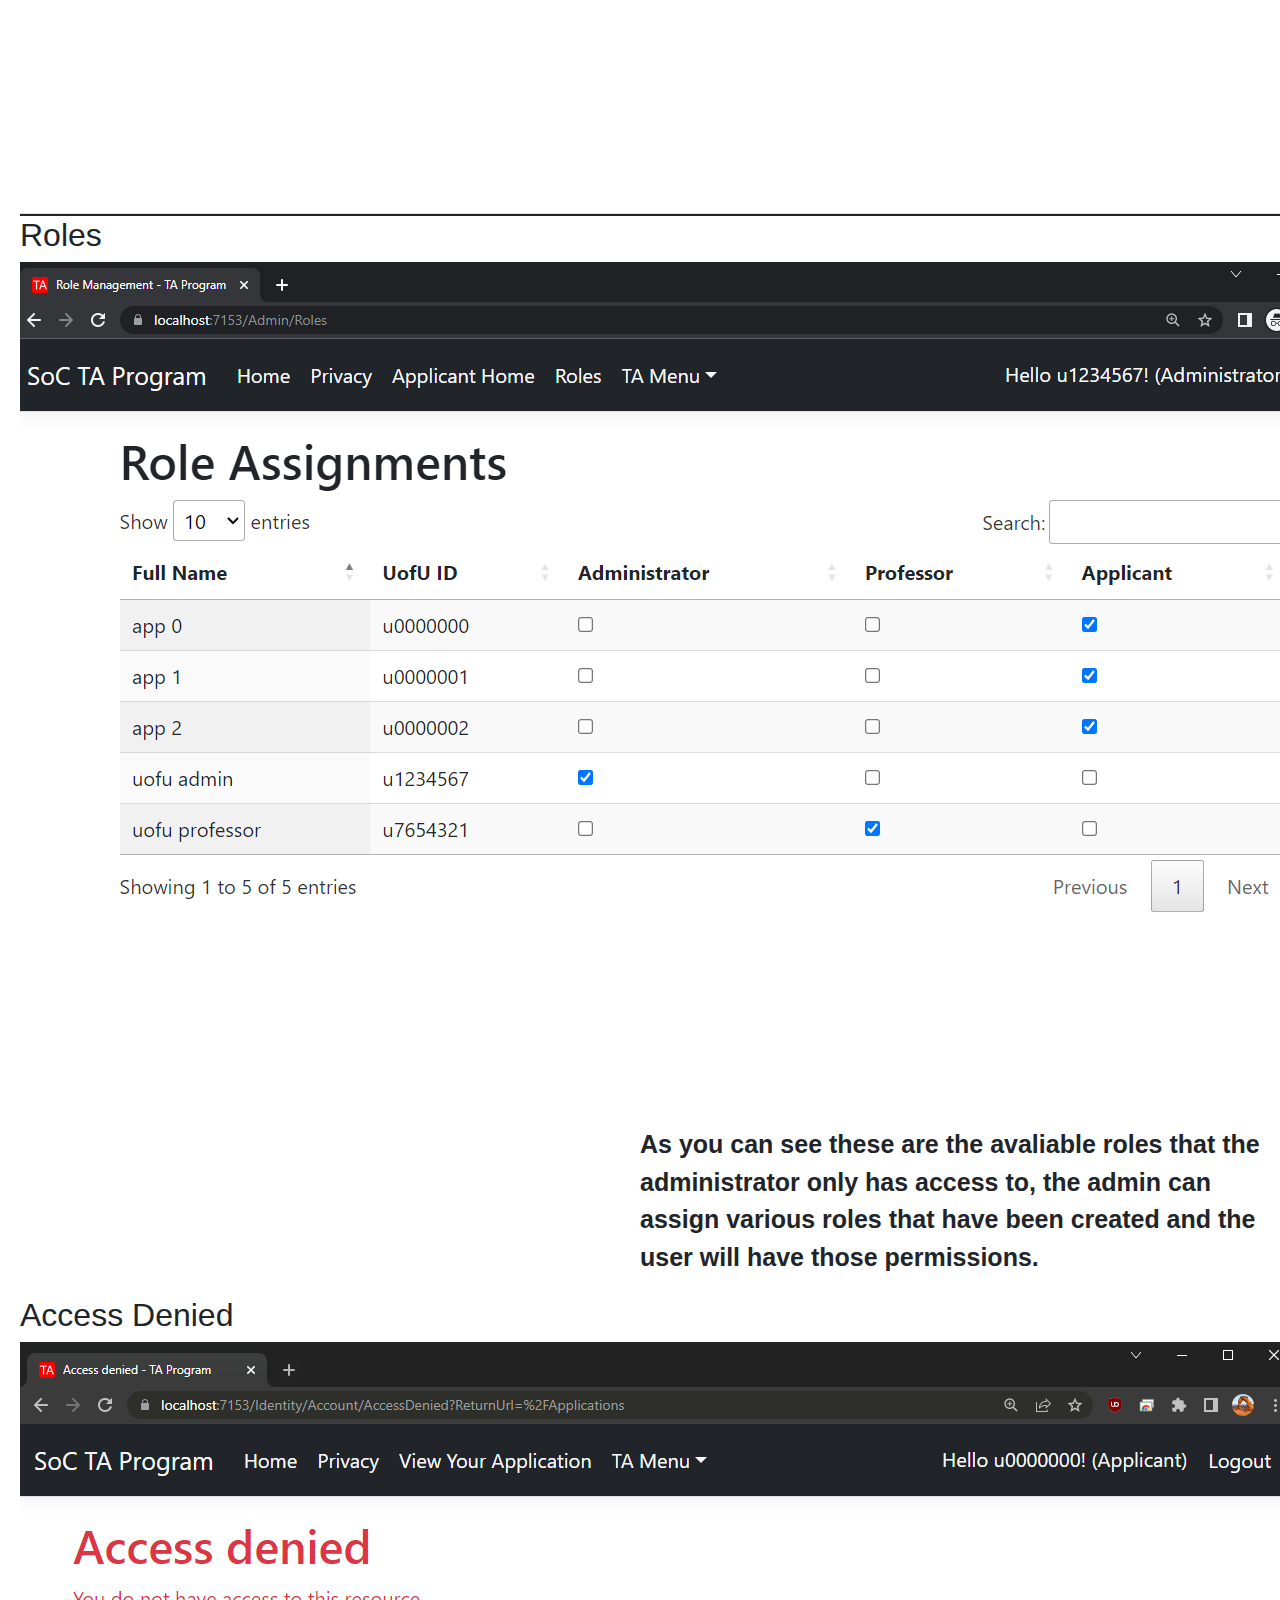
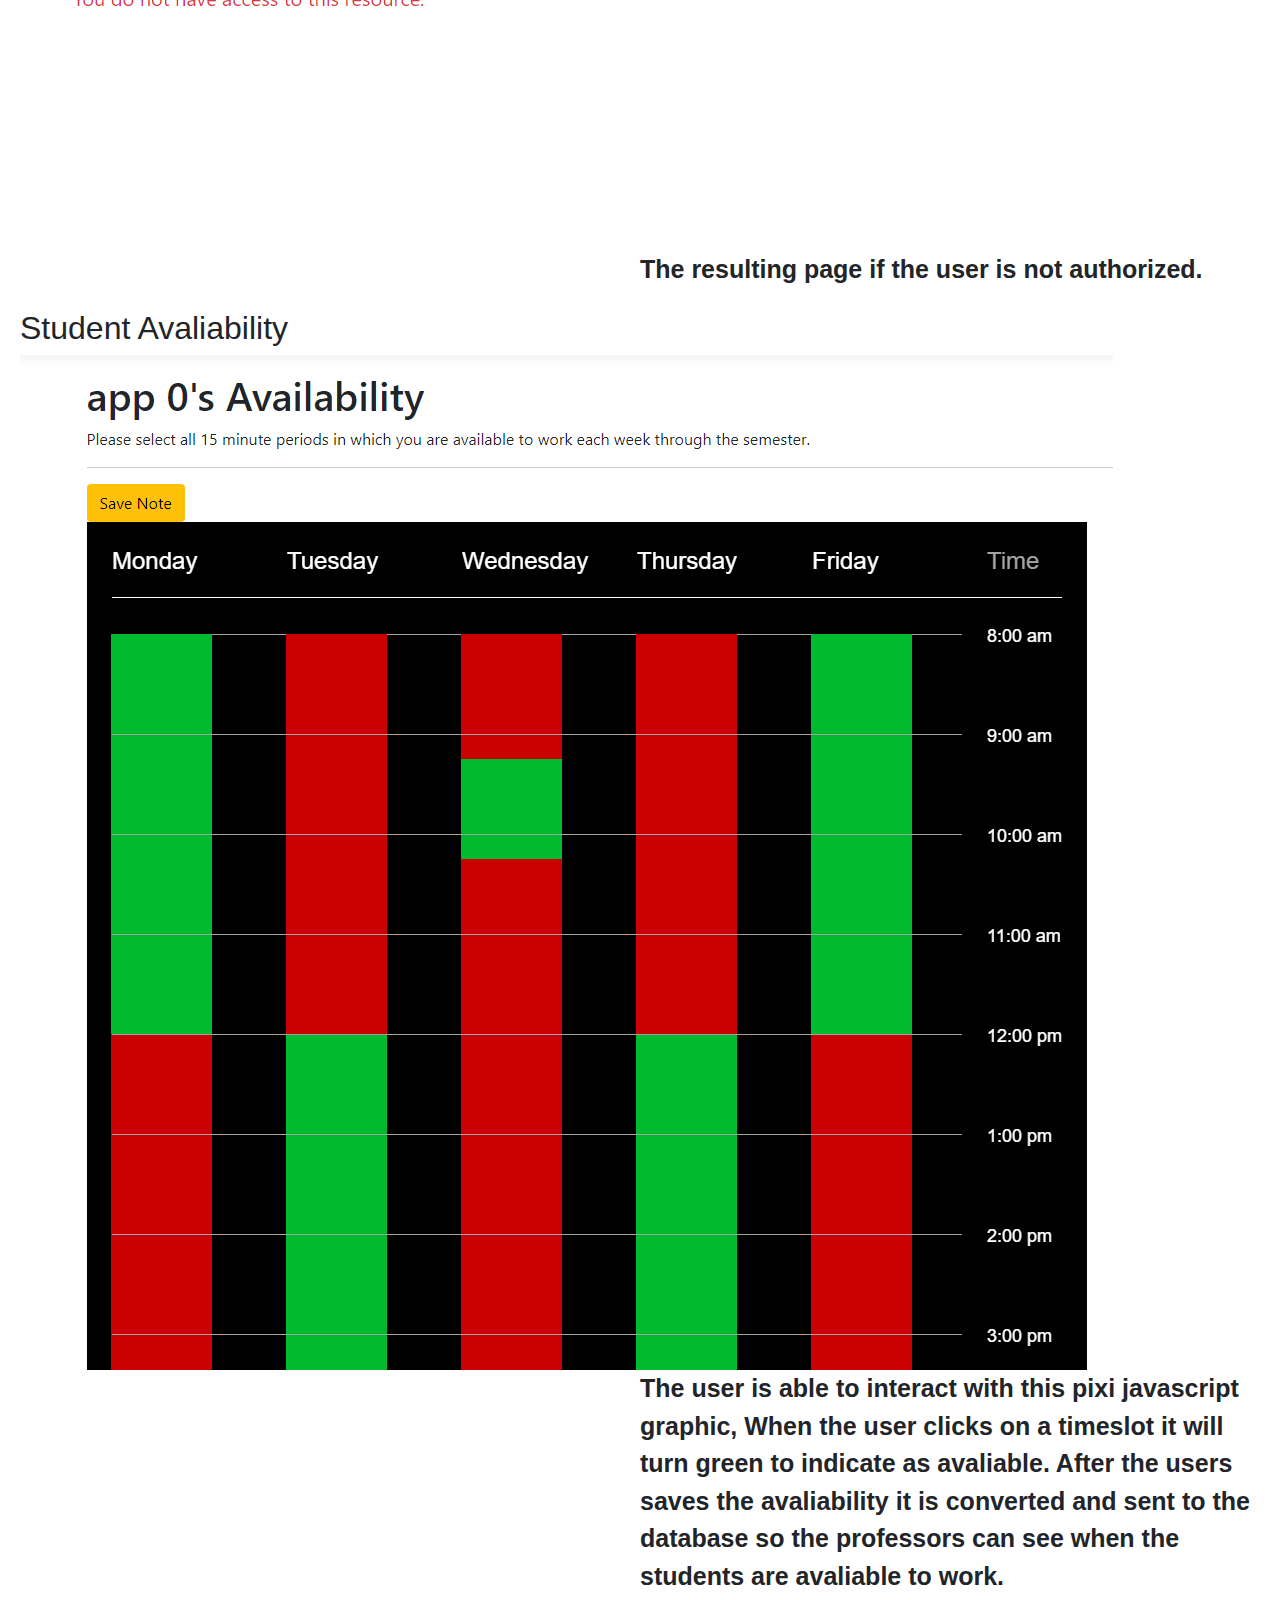
==== commit 7a2e30e1: "updated formatting on index and starting on ta app" ====
--- a/TAproject.html
+++ b/TAproject.html
@@ -3,14 +3,10 @@
 <head>
     <link rel="stylesheet" type="text/css" href="style.css">
     <!-- Bootstrap JavaScript -->
-    <link rel="stylesheet" href="https://stackpath.bootstrapcdn.com/bootstrap/4.3.1/css/bootstrap.min.css" integrity="sha384-ggOyR0iXCbMQv3Xipma34MD+dH/1fQ784/j6cY/iJTQUOhcWr7x9JvoRxT2MZw1T" crossorigin="anonymous">
-    <script src="https://stackpath.bootstrapcdn.com/bootstrap/4.3.1/js/bootstrap.min.js" integrity="sha384-JjSmVgyd0p3pXB1rRibZUAYoIIy6OrQ6VrjIEaFf/nJGzIxFDsf4x0xIM+B07jRM" crossorigin="anonymous"></script>
-    <script src="https://code.jquery.com/jquery-3.3.1.slim.min.js" integrity="sha384-q8i/X+965DzO0rT7abK41JStQIAqVgRVzpbzo5smXKp4YfRvH+8abtTE1Pi6jizo" crossorigin="anonymous"></script>
     <meta charset="UTF-8">
     <meta name="viewport" content="width=device-width, initial-scale=1.0">
     <title>TA Application Project</title>
     <style>
-    
     </style>
 </head>
 <body>
@@ -20,9 +16,10 @@
                 <a class="nav-link text-light" href="./index.html">
                     <h1 class="text-light">TA Application Project </h1>
                 </a>
-                <button class="navbar-toggler" type="button" data-toggle="collapse" data-target=".navbar-collapse" aria-controls="navbarSupportedContent" aria-expanded="false" aria-label="Toggle navigation">
+                <button class="navbar-toggler" type="button" data-toggle="collapse" data-target="#navbarNav" aria-controls="navbarNav" aria-expanded="false" aria-label="Toggle navigation">
                     <span class="navbar-toggler-icon"></span>
                 </button>
+
                 <div class="navbar-collapse collapse d-sm-inline-flex justify-content-between ml-auto">
                     <ul class="navbar-nav">
                         <li class="nav-item">
@@ -55,35 +52,45 @@
 
     <main>
         <section id="home">
+        <div>
+            <img src="./Images/application-home.png" style="float: left; margin-right: 10px;" alt="Screenshot of the application homepage">
             <h2>Home</h2>
-            <img src="./Images/application-home.png" alt="Screenshot of the application homepage">
-            <p>This is the overall home page that the administrator sees, this is all realtime data that is pulled from the database using LINQ queries.</p>
+            <p class="descript">This is the overall home page that the administrator sees, this is all realtime data that is pulled from the database using LINQ queries.</p>
+        </div>
         </section>
         <section id="application">
+            <div>
             <h2>Application</h2>
-            <img src="./Images/application-page.png" alt="Screenshot of the application page">
-        </section>
+            <img src="./Images/application-page.png" style="float: left; margin-right: 10px;" alt="Screenshot of the application page">
+        </div>
+                </section>
         <section id="enrollments">
+            <div>
             <h2>Enrollments</h2>
-            <img src="./Images/enrollment-1.png" alt="Screenshot of the enrollments page 1">
-            <p>We built an interactive chart using scraped data from a selenium webscraper. We used Highcharts javascript library to display and provide an interactive graph.</p>
-            <img src="./Images/enrollment-2.png" alt="Screenshot of the enrollments page 2">
-        </section>
+            <img src="./Images/enrollment-1.png" style="float: left; margin-right: 10px;" alt="Screenshot of the enrollments page 1">
+            <p class="descript">We built an interactive chart using scraped data from a selenium webscraper. We used Highcharts javascript library to display and provide an interactive graph.</pclass="descript">
+        </div>
+            <img src="./Images/enrollment-2.png" style="float: left; margin-right: 10px;" alt="Screenshot of the enrollments page 2">
+                </section>
         <section id="roles">
             <h2>Roles</h2>
             <img src="./Images/roles.png" alt="Screenshot of the roles page">
-            <p>As you can see these are the avaliable roles that the administrator only has access to, the admin can assign various roles that have been created and the user will have those permissions.</p>
+            <p class="descript">As you can see these are the avaliable roles that the administrator only has access to, the admin can assign various roles that have been created and the user will have those permissions.</p>
         </section>
         <section id="access">
             <h2>Access Denied</h2>
             <img src="./Images/access-denied.png" alt="Screenshot of authorization">
-            <p>The resulting page if the user is not authorized.</p>
+            <p class="descript">The resulting page if the user is not authorized.</p>
         </section>
         <section id="Avaliability">
             <h2>Student Avaliability</h2>
             <img src="./Images/avaliability.png" alt="Screenshot of avaliability">
-            <p style="max-width: 50%">The user is able to interact with this pixi javascript graphic, When the user clicks on a timeslot it will turn green to indicate as avaliable. After the users saves the avaliability it is converted and sent to the database so the professors can see when the students are avaliable to work. </p>
+            <p class="descript">The user is able to interact with this pixi javascript graphic, When the user clicks on a timeslot it will turn green to indicate as avaliable. After the users saves the avaliability it is converted and sent to the database so the professors can see when the students are avaliable to work. </p>
         </section>
     </main>
+<link rel="stylesheet" href="https://stackpath.bootstrapcdn.com/bootstrap/4.3.1/css/bootstrap.min.css" integrity="sha384-ggOyR0iXCbMQv3Xipma34MD+dH/1fQ784/j6cY/iJTQUOhcWr7x9JvoRxT2MZw1T" crossorigin="anonymous">
+<script src="https://stackpath.bootstrapcdn.com/bootstrap/4.3.1/js/bootstrap.min.js" integrity="sha384-JjSmVgyd0p3pXB1rRibZUAYoIIy6OrQ6VrjIEaFf/nJGzIxFDsf4x0xIM+B07jRM" crossorigin="anonymous"></script>
+<script src="https://code.jquery.com/jquery-3.3.1.slim.min.js" integrity="sha384-q8i/X+965DzO0rT7abK41JStQIAqVgRVzpbzo5smXKp4YfRvH+8abtTE1Pi6jizo" crossorigin="anonymous"></script>
 </body>
+
 </html>--- a/style.css
+++ b/style.css
@@ -24,6 +24,13 @@
     padding-top: 100px;
 }
 
+.descript{
+    font-size: 25px;
+    max-width:50%;
+    font-weight:bold;
+    margin-left: 50%;
+}
+
 main {
     padding: 20px;
 }
@@ -32,7 +39,9 @@
     margin-bottom: 20px;
 }
 
-img {
-    max-width: 100%;
+.image {
+    max-width: 50%;
     height: auto;
+    float: left;
+    margin-right: 20px;
 }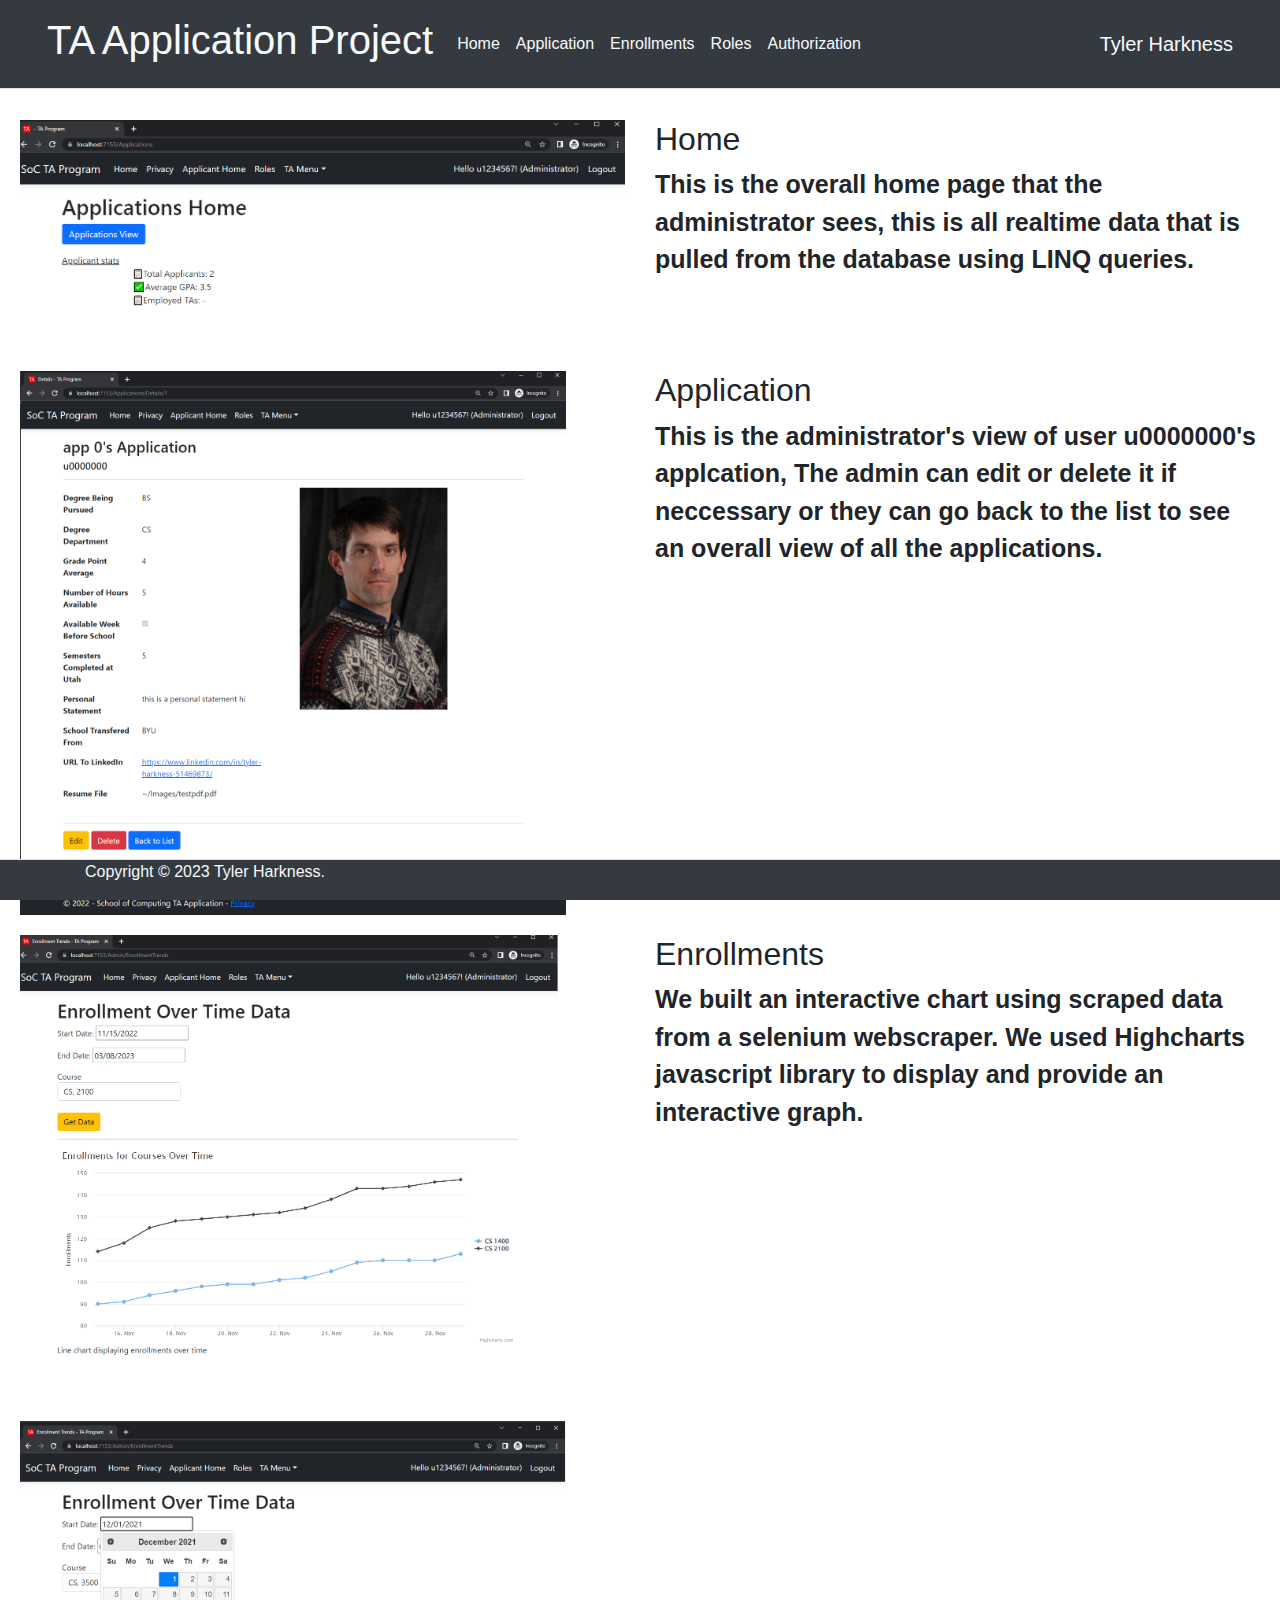
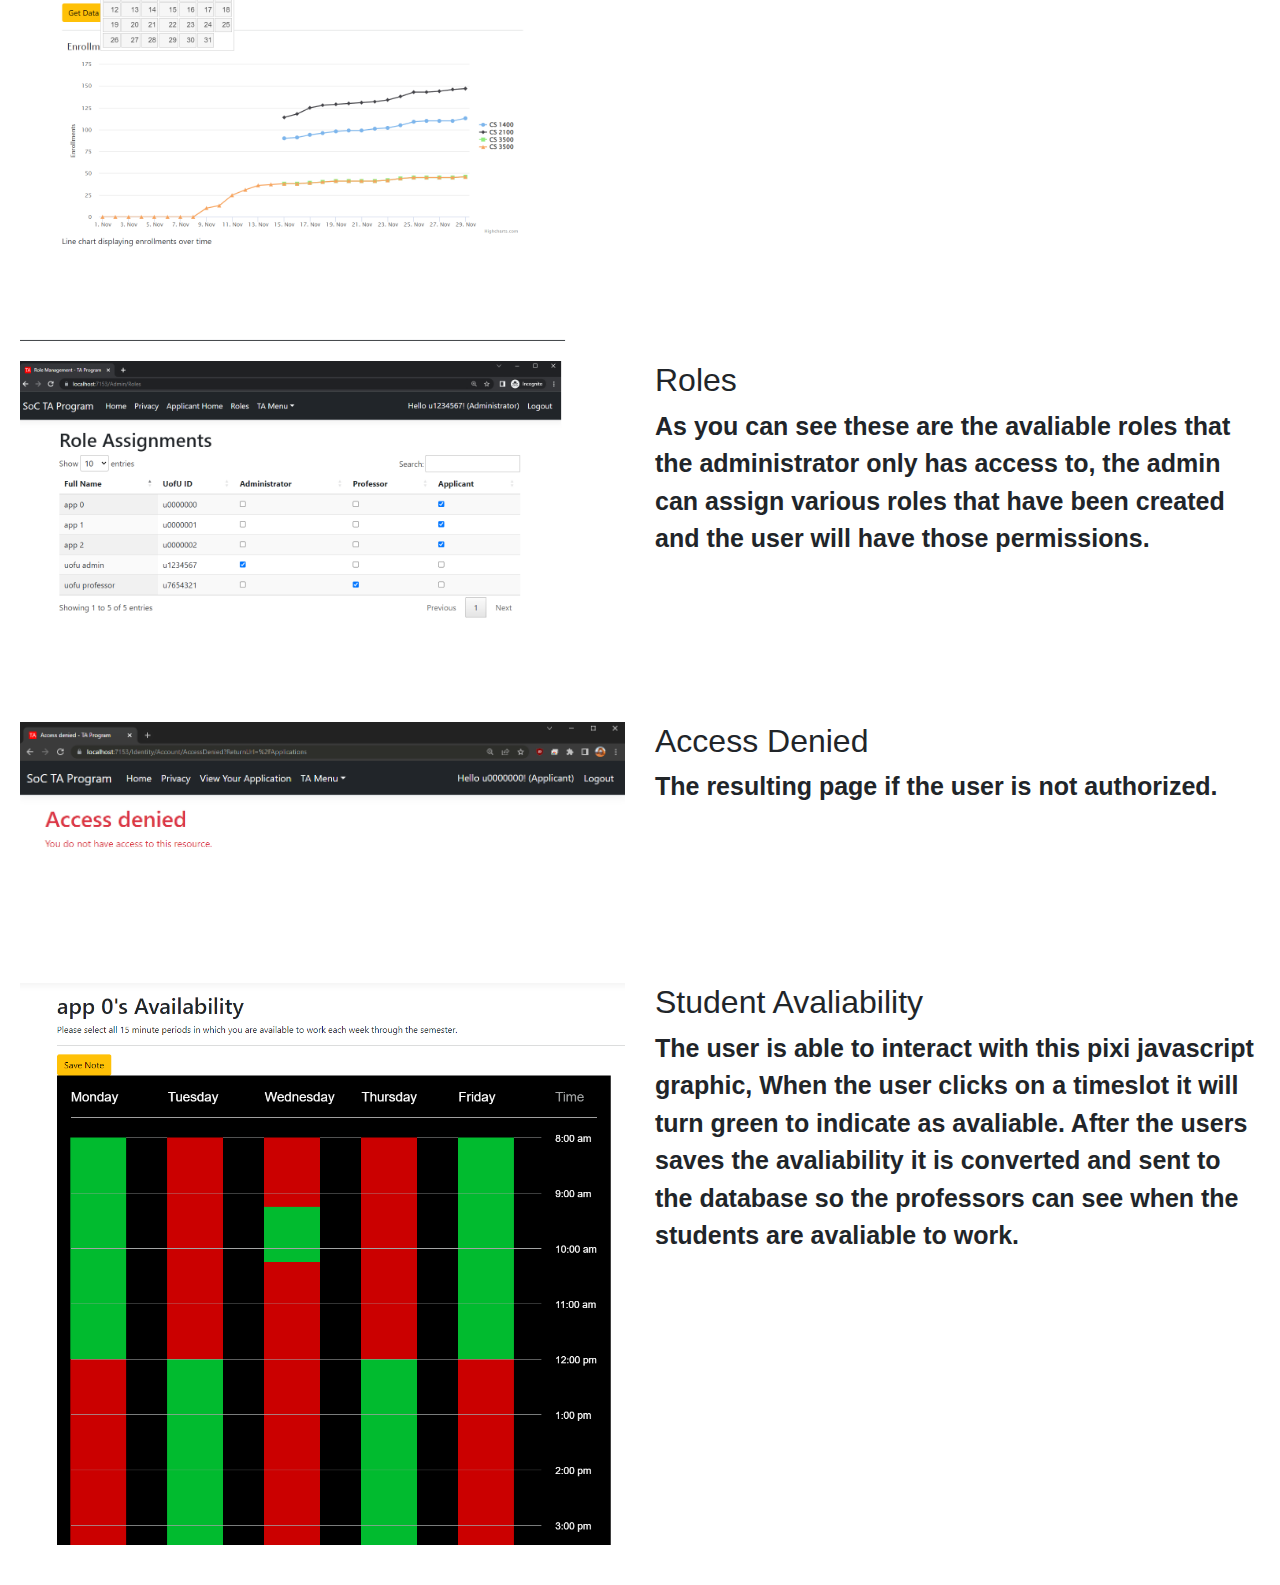
==== commit 0cad0b7d: "updated it to bootstrap to allow for better layouts and mobile support." ====
--- a/TAproject.html
+++ b/TAproject.html
@@ -51,46 +51,75 @@
 
 
     <main>
-        <section id="home">
-        <div>
-            <img src="./Images/application-home.png" style="float: left; margin-right: 10px;" alt="Screenshot of the application homepage">
-            <h2>Home</h2>
-            <p class="descript">This is the overall home page that the administrator sees, this is all realtime data that is pulled from the database using LINQ queries.</p>
+        <section id="home" class="row">
+            <div class="col-md-6">
+                <img src="./Images/application-home.png" class="img-fluid" alt="Screenshot of the application homepage">
+            </div>
+            <div class="col-md-6">
+                <h2>Home</h2>
+                <p class="descript">This is the overall home page that the administrator sees, this is all realtime data that is pulled from the database using LINQ queries.</p>
+            </div>
+        </section>
+        <section id="application" class="row">
+            <div class="col-md-6">
+                <img src="./Images/application-page.png" class="img-fluid" alt="Screenshot of the application page">
+            </div>
+            <div class="col-md-6">
+                <h2>Application</h2>
+                <p class="descript">This is the administrator's view of user u0000000's applcation, The admin can edit or delete it if neccessary or they can go back to the list to see an overall view of all the applications.</p>
+            </div>
+        </section>
+
+        <section id="enrollments" class="row">
+            <div class="col-md-6">
+                <img src="./Images/enrollment-1.png" class="img-fluid" alt="Screenshot of the enrollments page 1">
+                <img src="./Images/enrollment-2.png" class="img-fluid" alt="Screenshot of the enrollments page 2">
+            </div>
+            <div class="col-md-6">
+                <h2>Enrollments</h2>
+                <p class="descript">We built an interactive chart using scraped data from a selenium webscraper. We used Highcharts javascript library to display and provide an interactive graph.</p>
+            </div>
+        </section>
+
+        <section id="roles" class="row">
+            <div class="col-md-6">
+                <img src="./Images/roles.png" class="img-fluid" alt="Screenshot of the roles page">
+            </div>
+            <div class="col-md-6">
+                <h2>Roles</h2>
+                <p class="descript">As you can see these are the avaliable roles that the administrator only has access to, the admin can assign various roles that have been created and the user will have those permissions.</p>
+            </div>
+        </section>
+
+        <section id="access" class="row">
+            <div class="col-md-6">
+                <img src="./Images/access-denied.png" class="img-fluid" alt="Screenshot of authorization">
+            </div>
+            <div class="col-md-6">
+                <h2>Access Denied</h2>
+                <p class="descript">The resulting page if the user is not authorized.</p>
+            </div>
+        </section>
+
+        <section id="Avaliability" class="row">
+            <div class="col-md-6">
+                <img src="./Images/avaliability.png" class="img-fluid" alt="Screenshot of avaliability">
+            </div>
+            <div class="col-md-6">
+                <h2>Student Avaliability</h2>
+                <p class="descript">The user is able to interact with this pixi javascript graphic, When the user clicks on a timeslot it will turn green to indicate as avaliable. After the users saves the avaliability it is converted and sent to the database so the professors can see when the students are avaliable to work. </p>
+            </div>
+        </section>
+
+    </main>
+    <footer class="border-top footer text-muted bg-dark">
+        <div class="container text-light">
+            <p>Copyright &copy; 2023 Tyler Harkness.
         </div>
-        </section>
-        <section id="application">
-            <div>
-            <h2>Application</h2>
-            <img src="./Images/application-page.png" style="float: left; margin-right: 10px;" alt="Screenshot of the application page">
-        </div>
-                </section>
-        <section id="enrollments">
-            <div>
-            <h2>Enrollments</h2>
-            <img src="./Images/enrollment-1.png" style="float: left; margin-right: 10px;" alt="Screenshot of the enrollments page 1">
-            <p class="descript">We built an interactive chart using scraped data from a selenium webscraper. We used Highcharts javascript library to display and provide an interactive graph.</pclass="descript">
-        </div>
-            <img src="./Images/enrollment-2.png" style="float: left; margin-right: 10px;" alt="Screenshot of the enrollments page 2">
-                </section>
-        <section id="roles">
-            <h2>Roles</h2>
-            <img src="./Images/roles.png" alt="Screenshot of the roles page">
-            <p class="descript">As you can see these are the avaliable roles that the administrator only has access to, the admin can assign various roles that have been created and the user will have those permissions.</p>
-        </section>
-        <section id="access">
-            <h2>Access Denied</h2>
-            <img src="./Images/access-denied.png" alt="Screenshot of authorization">
-            <p class="descript">The resulting page if the user is not authorized.</p>
-        </section>
-        <section id="Avaliability">
-            <h2>Student Avaliability</h2>
-            <img src="./Images/avaliability.png" alt="Screenshot of avaliability">
-            <p class="descript">The user is able to interact with this pixi javascript graphic, When the user clicks on a timeslot it will turn green to indicate as avaliable. After the users saves the avaliability it is converted and sent to the database so the professors can see when the students are avaliable to work. </p>
-        </section>
-    </main>
-<link rel="stylesheet" href="https://stackpath.bootstrapcdn.com/bootstrap/4.3.1/css/bootstrap.min.css" integrity="sha384-ggOyR0iXCbMQv3Xipma34MD+dH/1fQ784/j6cY/iJTQUOhcWr7x9JvoRxT2MZw1T" crossorigin="anonymous">
-<script src="https://stackpath.bootstrapcdn.com/bootstrap/4.3.1/js/bootstrap.min.js" integrity="sha384-JjSmVgyd0p3pXB1rRibZUAYoIIy6OrQ6VrjIEaFf/nJGzIxFDsf4x0xIM+B07jRM" crossorigin="anonymous"></script>
-<script src="https://code.jquery.com/jquery-3.3.1.slim.min.js" integrity="sha384-q8i/X+965DzO0rT7abK41JStQIAqVgRVzpbzo5smXKp4YfRvH+8abtTE1Pi6jizo" crossorigin="anonymous"></script>
+    </footer>
+    <link rel="stylesheet" href="https://stackpath.bootstrapcdn.com/bootstrap/4.3.1/css/bootstrap.min.css" integrity="sha384-ggOyR0iXCbMQv3Xipma34MD+dH/1fQ784/j6cY/iJTQUOhcWr7x9JvoRxT2MZw1T" crossorigin="anonymous">
+    <script src="https://stackpath.bootstrapcdn.com/bootstrap/4.3.1/js/bootstrap.min.js" integrity="sha384-JjSmVgyd0p3pXB1rRibZUAYoIIy6OrQ6VrjIEaFf/nJGzIxFDsf4x0xIM+B07jRM" crossorigin="anonymous"></script>
+    <script src="https://code.jquery.com/jquery-3.3.1.slim.min.js" integrity="sha384-q8i/X+965DzO0rT7abK41JStQIAqVgRVzpbzo5smXKp4YfRvH+8abtTE1Pi6jizo" crossorigin="anonymous"></script>
 </body>
 
 </html>--- a/style.css
+++ b/style.css
@@ -1,6 +1,4 @@
-.container {
-    display: flex;
-}
+
 
 .navbar-brand {
     margin-right: auto;
@@ -26,9 +24,8 @@
 
 .descript{
     font-size: 25px;
-    max-width:50%;
     font-weight:bold;
-    margin-left: 50%;
+ 
 }
 
 main {
@@ -44,4 +41,10 @@
     height: auto;
     float: left;
     margin-right: 20px;
+}
+footer {
+    position: fixed;
+    left: 0;
+    bottom: 0;
+    width: 100%;
 }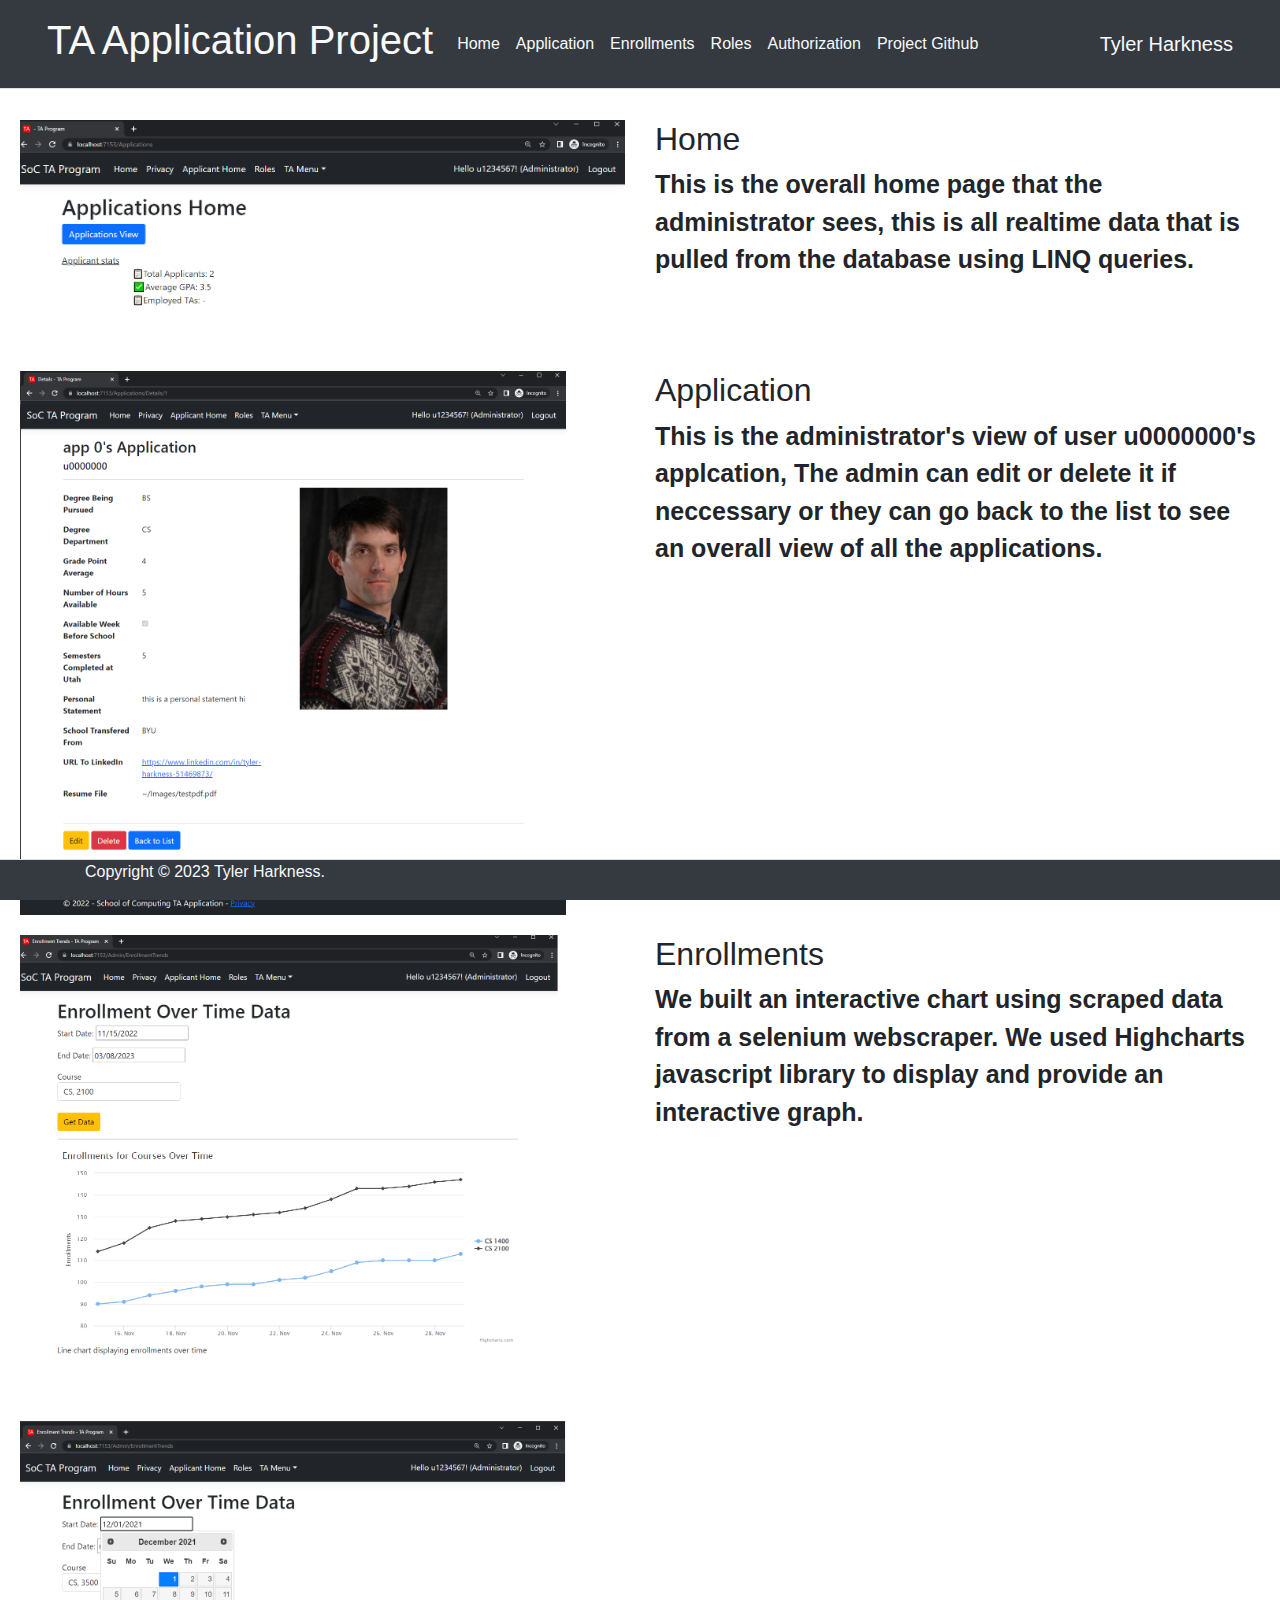
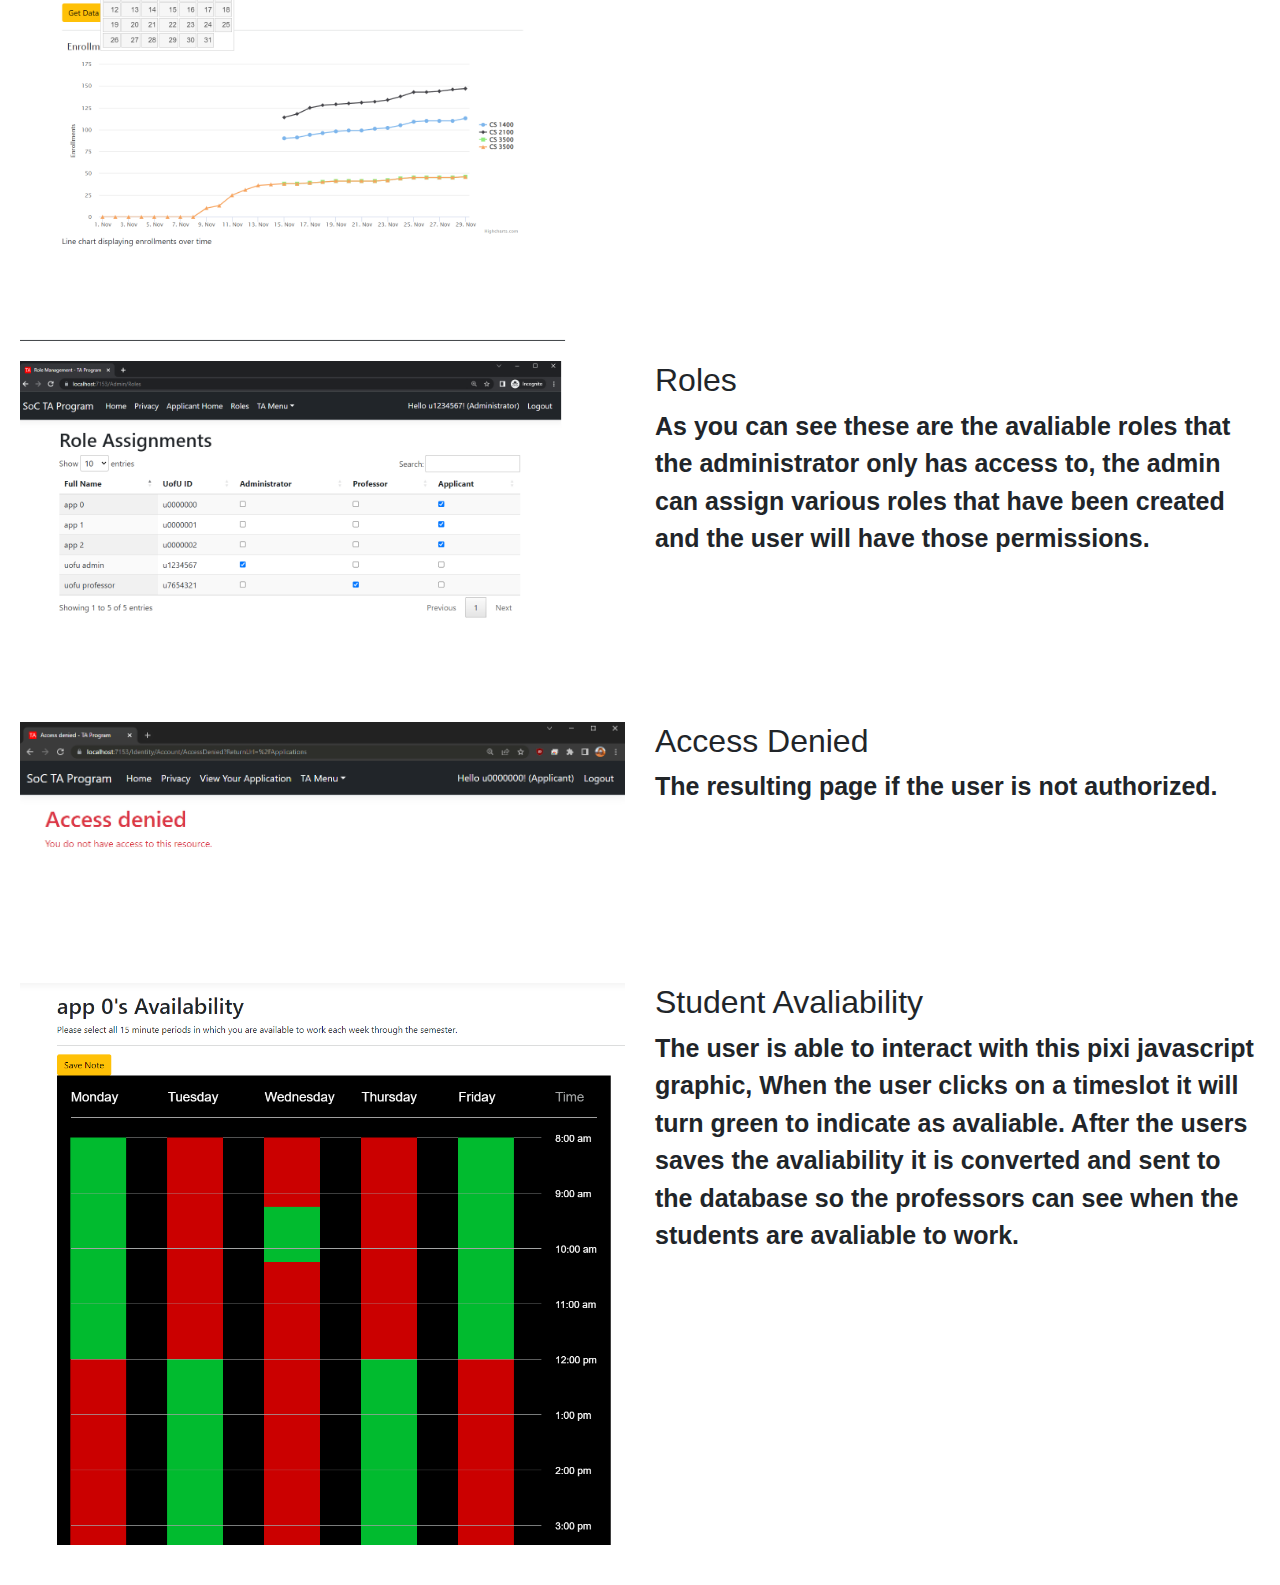
==== commit 858ba38c: "adding github link to project" ====
--- a/TAproject.html
+++ b/TAproject.html
@@ -36,6 +36,9 @@
                         </li>
                         <li class="nav-item">
                             <a class="nav-link text-light" href="#access">Authorization</a>
+                        </li>
+                        <li class="nav-item">
+                            <a class="nav-link text-light" href="https://github.com/tylertank/TaApp">Project Github</a>
                         </li>
                     </ul>
                     <a class="navbar-brand text-light" href="./index.html">Tyler Harkness</a>
